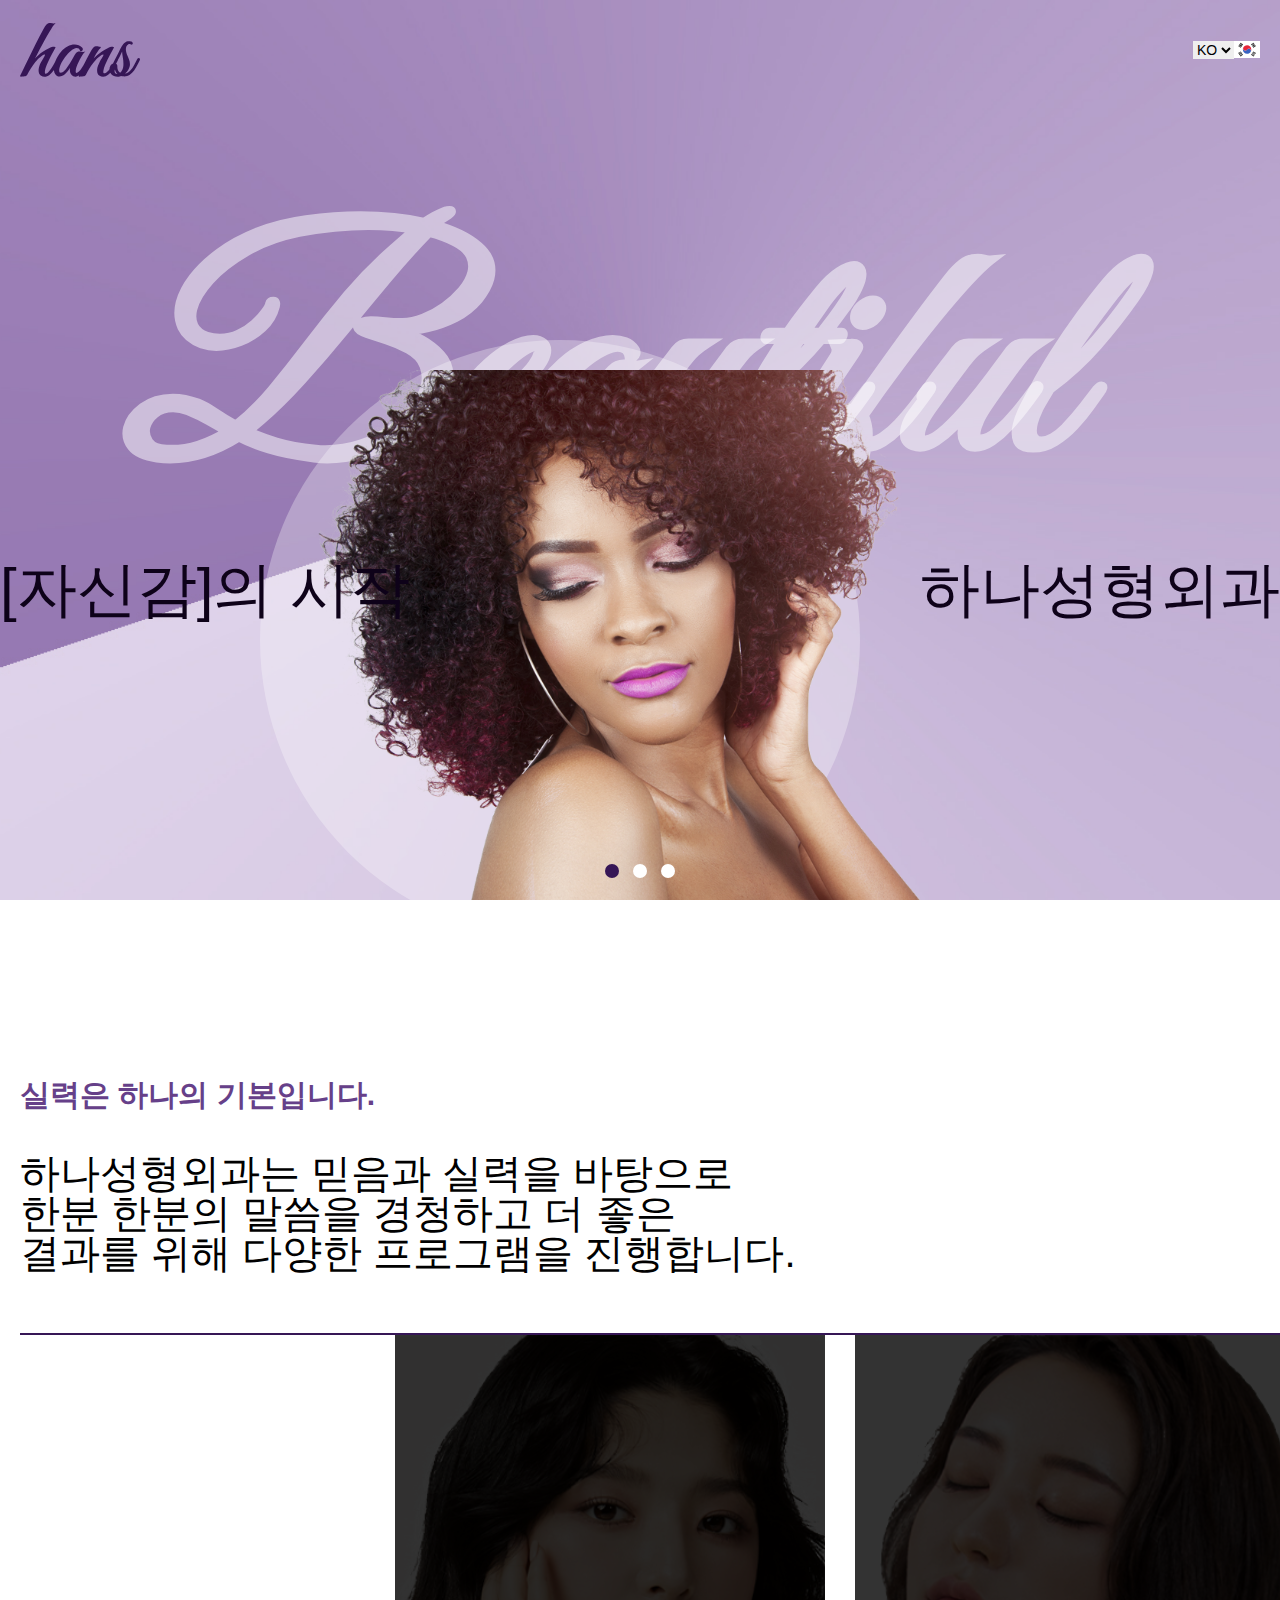
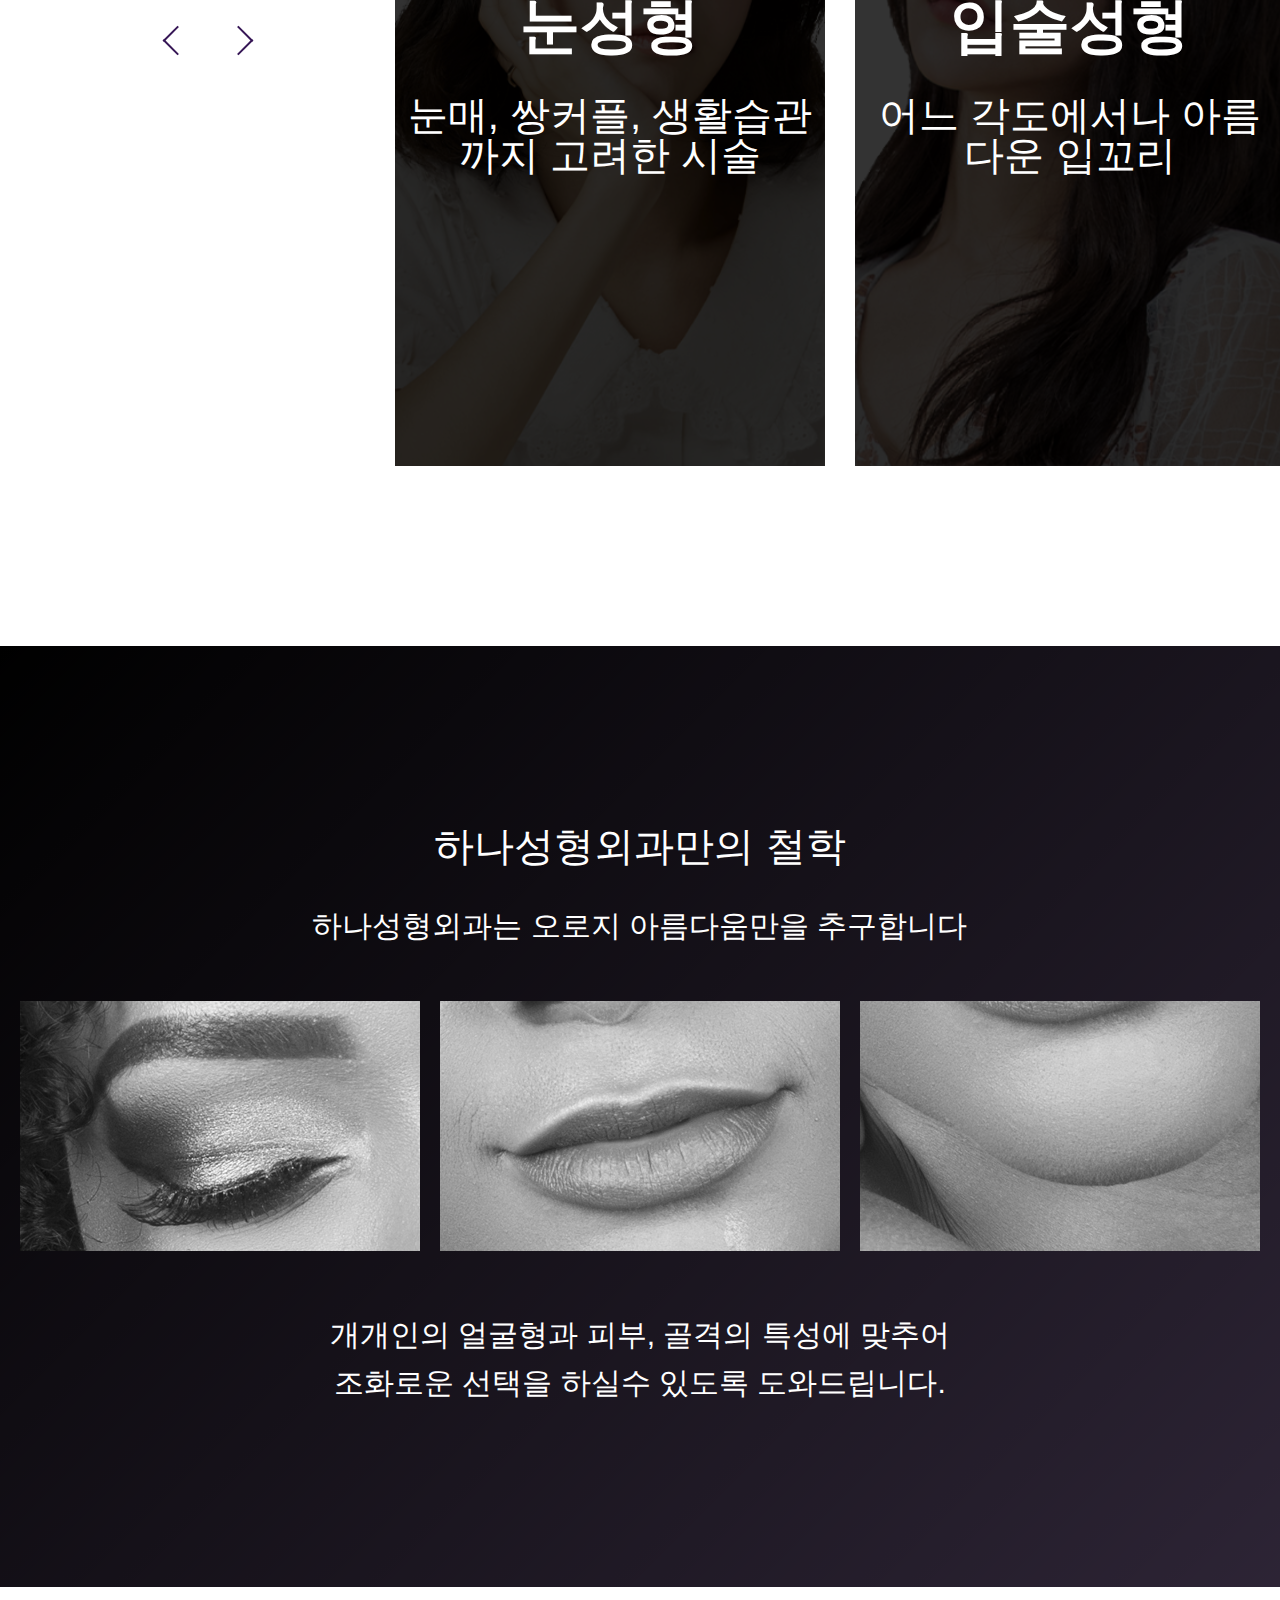
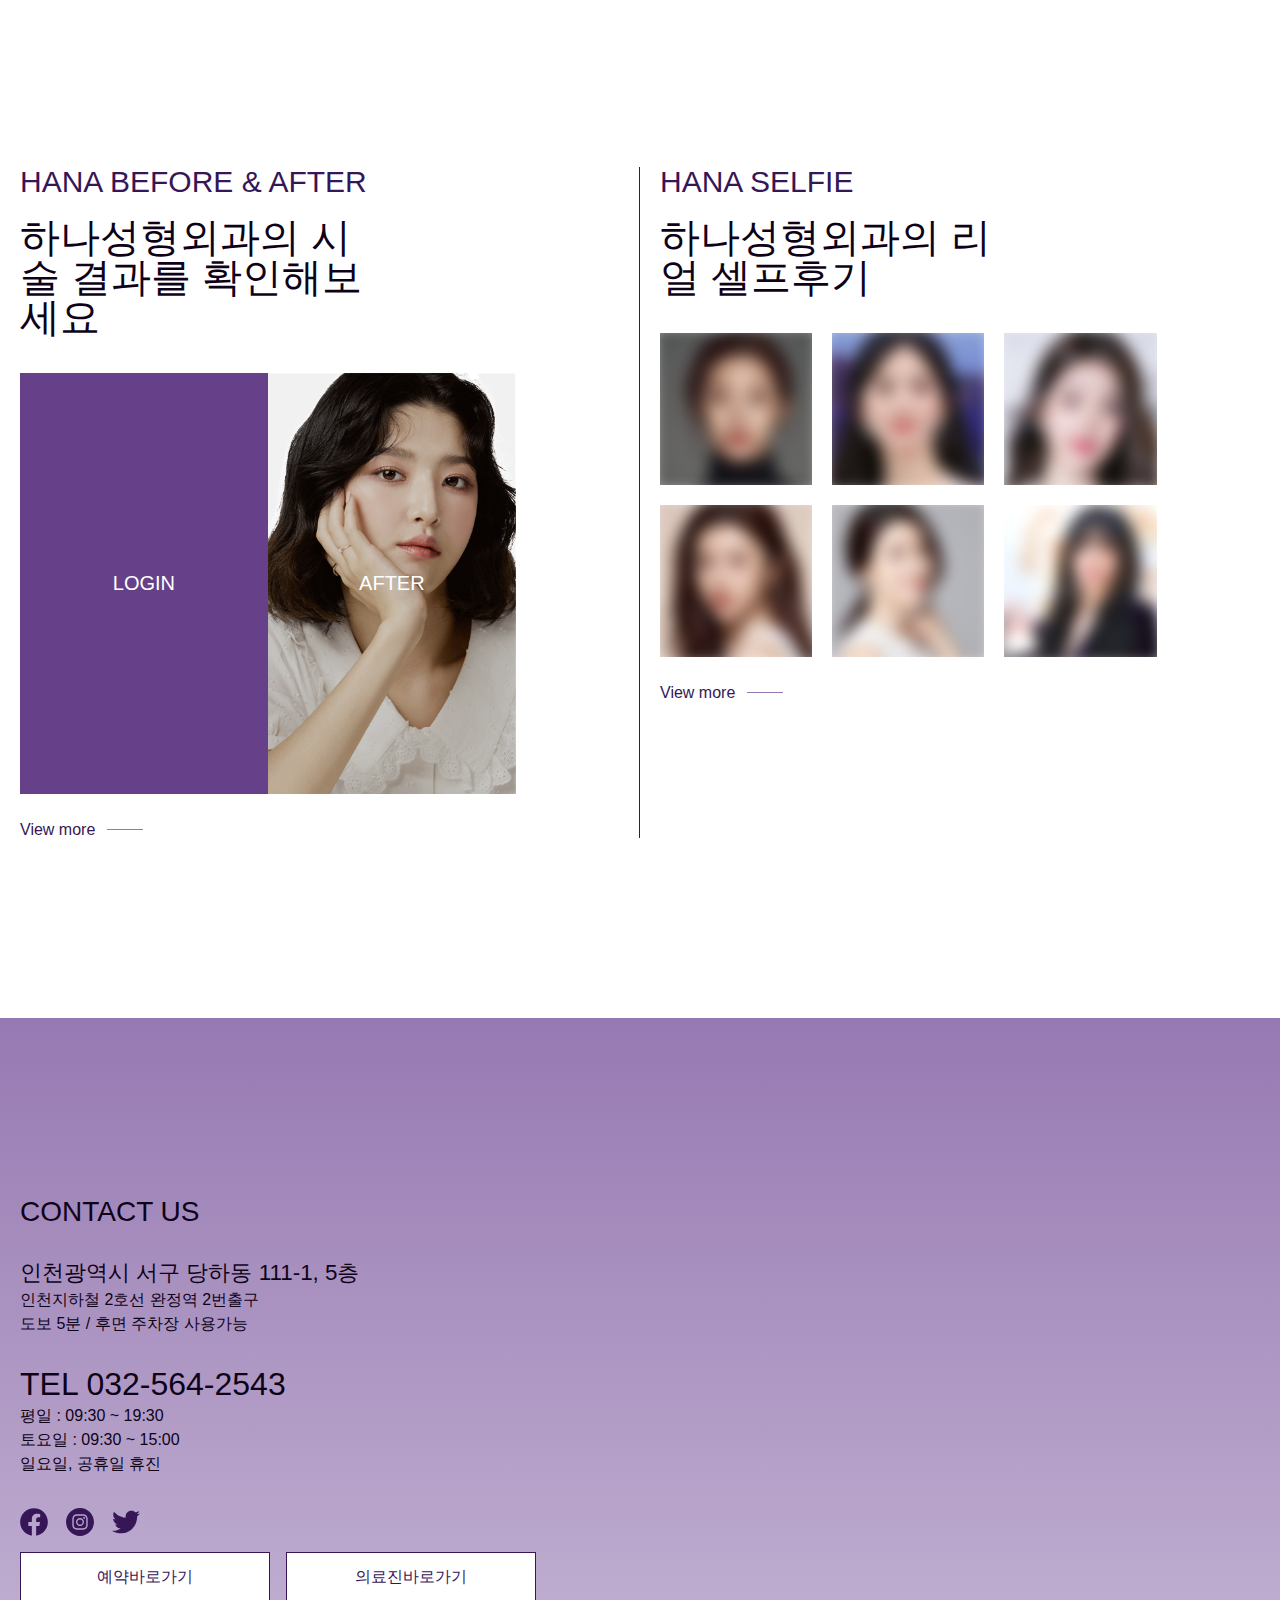
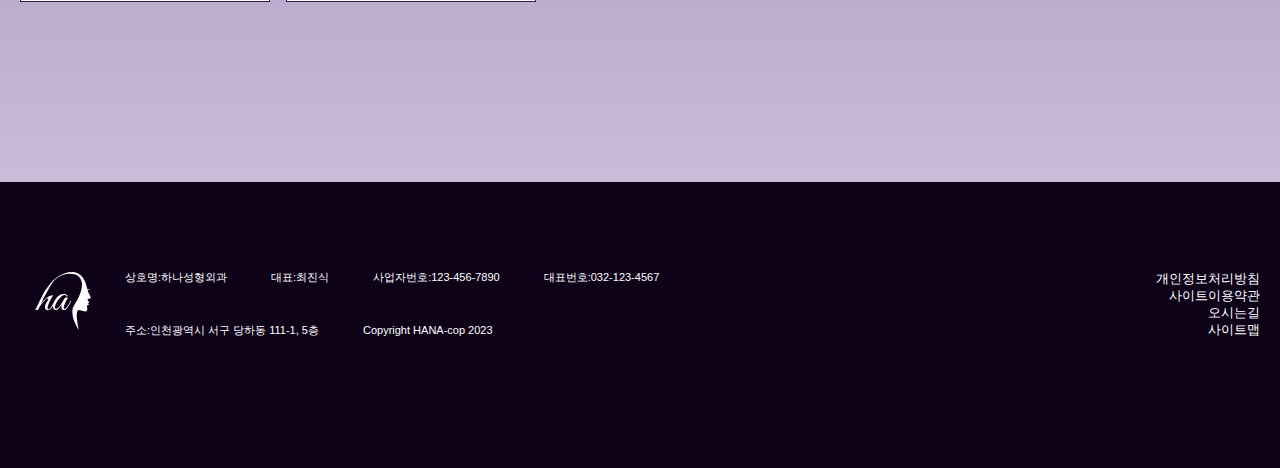
==== index.html @ edec3608 "Add files via upload" ====
<!DOCTYPE html>
<html lang="ko">
<head>
    <meta charset="UTF-8">
    <meta name="viewport" content="width=device-width, initial-scale=1.0">
    <link rel="shortcut icon" href="./favicon.png" type="image/x-icon">
    <link rel="stylesheet" href="./css/reset.css">
    <link rel="stylesheet" href="./css/swiper.css">
    <title>하나성형외과</title>
    <style>
        /* thin 100 */
        @font-face {
            font-family:'nskr';
            src:url(./fonts/Noto_Sans_KR/NotoSansKR-Thin.otf);
            font-weight:100;
        }
        /* light 300 */
        @font-face {
            font-family:'nskr';
            src:url(./fonts/Noto_Sans_KR/NotoSansKR-Light.otf);
            font-weight:300;
        }
        /* regural 400 */
        @font-face {
            font-family:'nskr';
            src:url(./fonts/Noto_Sans_KR/NotoSansKR-Regular.otf);
            font-weight:400;
        }
        /* medium 500 */
        @font-face {
            font-family:'nskr';
            src:url(./fonts/Noto_Sans_KR/NotoSansKR-Medium.otf);
            font-weight:500;
        }
        /* bold 700 */
        @font-face {
            font-family:'nskr';
            src:url(./fonts/Noto_Sans_KR/NotoSansKR-Bold.otf);
            font-weight:700;
        }
        /* black 900 */
        @font-face {
            font-family:'nskr';
            src:url(./fonts/Noto_Sans_KR/NotoSansKR-Black.otf);
            font-weight:900;
        }

        @font-face {
            font-family:'gv';
            src: url(./fonts/Great_Vibes/GreatVibes-Regular.ttf);
            font-weight:400;
        }

        :root{
            font-family:'nskr',sans-serif;
            font-weight:400;
            font-size:16px;
            color:#0e0219;
            line-height:1;
        }

        #wrap{
            width:100%;
            overflow:hidden;
        }
        .container,.f-container{
            width:100%;
            max-width:1280px;
            margin:0 auto;
            padding:0 22px;
        }
        .f-container{
            padding-right:0;
        }
        
        .grid{
            display:grid;
            grid-template-columns:repeat(4,1fr);
            column-gap:20px;
        }
        #header{
            position:fixed;            
            left:0;
            right:0;
            top:0;
            background:#fff;
            z-index:20;
        }
        #header .grid{
            align-items:center;
            height:100px;
        }
        h1{
            /* grid-row:1/2; */
            order:2;
            grid-column:2/4;
            text-align:center;
        }
        h1 span{display:none;}
        h1 img{
            width:64px;
        }
        #header nav{
            display:none;
            position:absolute;
            left:0;
            right:0;
            top:100px;
            z-index:200;
        }
        #header nav.active{
            display:block;
        }
        #header nav ul{
            display:flex;
            flex-flow:column nowrap;
            justify-content:space-evenly;
            align-items:center;
            height:calc(100vh - 100px);
            background:#361656;
            font-size:24px;
            color:#fff;
        }
        #header nav li:hover{
            color:#361656;
            text-shadow:1px 0 0 #fff, -1px 0 0 #fff,0 1px 0 #fff,0 -1px 0 #fff;
        }        
        .lang{
            /* grid-row:1/2; */
            order:1;
            grid-column:1/2;
            display:flex;
        }
        .lang select{
            font-size:14px;
            border:none;
            order:2;
        }
        .lang .img-box{
            display:none;
            width:26px;
            order:1;
        }
        .btn-nav{
            /* grid-row:1/2; */
            order:3;
            grid-column:4/5;            
            height:18px;
            display:flex;
            flex-flow:column nowrap;
            justify-content:space-between;
            align-items:flex-end;
        }
        .btn-nav::before,.btn-nav::after{
            content:'';
            display:block;
            width:26px;
            height:2px;
            border-radius:1px;
            background:#361656;
        }
        .btn-nav span{
            width:26px;
            height:2px;
            border-radius:1px;
            background:#361656;
            text-indent:-99999px;
        }
        #sec01{
            position: relative;
            z-index:19;
            padding-top:100px;
            background:url('./images/bg-full.jpg') no-repeat center center;
            background-size:cover;

        }
        #sec01 .container{
            position:relative;
            overflow:hidden;
            height:411px;
            background:url()
        }
        #sec01 h2{
            display:none;
        }
        #sec01 h3{
            font-family:'gv',serif;
            font-weight:900;
            font-size:25vw;
            font-style:italic;
            color:rgba(255,255,255,0.5);
            position:absolute;
            top:130px;
            left:50%;
            transform:translateX(-55%);
            
        }        
        #sec01 article{
            position:absolute;
            top:0;
            bottom:0;
        }
        #sec01 .art01{
            left:0;
            right:0;
        }
        #sec01 .art02{
            left:100%;
            right:-100%;
        }
        #sec01 .art03{
            left:200%;
            right:-200%;
        }
        #sec01 .grid{
            grid-template-columns:1fr;
            padding-top:60px;
        }
        #sec01 p{
            position:relative;
            z-index:10;
            margin-bottom:9px;
            font-size:24px;
            text-align:center;
        }
        #sec01 p:last-of-type{
            margin-bottom:70px;
        }
        #sec01 .img-box{
            position:absolute;
            left:50%;
            bottom:0;
            z-index:9;
            transform:translateX(-50%);
            width:360px;
        }
        #sec01 .img-box::before{
            content:'';
            display:block;
            width:250px;
            height:250px;
            border-radius:50%;
            background:rgba(255,255,255,0.3);
            position:absolute;
            left:30px;
            top:-30px;
            z-index:100;
        }
        #sec01 .img-box img{
            position:relative;
            z-index:101;
        }
        .pager{
            position:absolute;
            left:50%;
            bottom:22px;
            z-index:20;
            transform:translateX(-50%);
            width:70px;
            display:flex;
            justify-content:space-between;
        }
        .pager span{
            width:14px;
            height:14px;
            border-radius:50%;
            background:#fff;
            text-indent:-99999px;
        }
        .pager span:first-child{
            background:#361656;
        }
        #sec02,#sec03,#sec04,#sec05,#sec06{
            padding:45px 0;
        }
        #sec02 h2{
            margin-bottom:30px;
            font-weight:600;
            font-size:20px;
            color:#664089;
            text-align:center;
        }
        #sec02 h2+p{
            margin-bottom:20px;
            font-size:16px;
            color:#000;
            text-align:center;
        }
        #sec02 ul{
            width:10000px;
            border-top:2px solid #361656
        }
        #sec02 li{
            float:left;
            width:148px;
            margin-right:20px;
            position:relative;
        }
        #sec02 h3{
            position:absolute;
            left:0;
            right:0;
            top:90px;
            font-size:20px;
            color:#fff;
            text-align:center;
            transition:0.3s;
        }
        #sec02 li::before{
            content:'';
            display:block;
            position:absolute;
            left:0;
            right:0;
            top:0;
            bottom:0;
            background:rgba(0,0,0,0.8);
            transition:0.3s;
        }
        #sec02 h3+p{
            position:absolute;
            left:0;
            right:0;
            top:126px;
            font-size:13px;
            font-weight:500;
            color:#fff;
            text-align:center;
            transition:0.3s;
        }
        #sec02 li:hover::before{
            background:rgba(0,0,0,0);
        }
        #sec02 li:hover h3{
            top:176px;
        }
        #sec02 li:hover h3+p{
            top:210px;
        }
        #sec02 .prev-next{
            width:64px;
            height:250px;
            display:flex;
            justify-content:space-between;
            align-items:center;
        }
        #sec02 .prev-next::before{
            display:none;
        }
        #sec02 .prev-next div{
            width:21px;
            height:21px;
            border:2px solid #361656;
            border-top:none;
            border-right:none;
            transform:rotate(45deg);
            text-indent:-9999px;
        }
        #sec02 .prev-next .next{
            transform:rotate(-135deg);
        }
        #sec03{
            background:#9679b2 linear-gradient(135deg,black,rgba(0,0,0,0.7));
            color:#fff;
            text-align:center;
        }
        #sec03 h2{
            margin-bottom:30px;
            font-weight:500;
            font-size:20px;
        }
        #sec03 h2+p{
            margin-bottom:20px;
        }
        #sec03 ul{
            width:59.49367088607595%;
            margin:0 auto;
            margin-bottom:20px;
            display:grid;
            grid-template-columns:1fr;
            row-gap:20px;
        }
        #sec03 li{
            position:relative;
        }
        #sec03 img:first-child{
            filter:grayscale(1);
            transition:0.3s;
        }
        #sec03 li:hover img:first-child{
            filter:grayscale(0);
        }
        #sec03 img:last-child{
            position:absolute;
            left:0;
            right:0;
            top:0;
            bottom:0;
            display:none;
        }
        #sec03 li.active img:last-child{
            display:block;
        }
        
        #sec04{
            max-width:1280px;
            margin:0 auto;
        }
        #sec04 h2{
            display:none;
        }
        #sec04 h3{
            order:1;
            grid-column:1/3;
            margin-bottom:20px;
            font-weight:500;
            font-size:20px;
            color:#361656;
            text-transform:uppercase;
        }
        #sec04 h3 span:first-child{
            display:none;
        }
        #sec04 p:first-of-type{
            display:none;
        }
        #sec04 ul{
            order:3;
            grid-column:1/5;
        }  
        #sec04 #art01{
            margin-bottom:45px;
        }      
        #sec04 #art01 li{
            float:left;
            width:50%;
            position:relative;
        }
        #sec04 #art01 li:first-child{
            background:#664089;
            height:100%;
        }
        #sec04 #art01 li h4{
            position:absolute;
            left:50%;
            top:50%;
            transform:translate(-50%,-50%);
            font-size:14px;
            color:#fff;
            text-transform:uppercase;
        }
        #sec04 #art02 ul{
            display:grid;
            grid-template-columns:repeat(3,1fr);
        }
        #sec04 p:last-of-type{
            order:2;
            grid-column:3/5;
            font-size:14px;
            color:#361656;
            text-align:right;
            position:relative;
        }
        #sec04 p:last-of-type span{
            position:relative;
            z-index:10;
            padding-right:12px;
        }
        #sec04 p:last-of-type::first-letter{
            text-transform:uppercase;
        }
        #sec04 p:last-of-type::after{
            content:'';
            display:block;
            width:24px;
            height:24px;
            border-radius:12px;
            background:#9679b2;
            position:absolute;
            right:0;
            top:-4px;
            z-index:9;
        }
        #sec04 #art02 li{
            overflow:hidden;
            position:relative;
        }
        #sec04 #art02 li:hover::after{
            content:'로그인후 사용하세요';
            display:block;
            position:absolute;
            left:50%;
            top:50%;
            transform:translate(-50%,-50%);
            text-align:center;
            color:#361656;
        }
        #sec04 #art02 img{
            filter:blur(7px);
            transform:scale(1.1);
        }

        #sec05{
            padding:30px 0;
            background:linear-gradient(180deg,rgba(150,121,178,1),rgb(150,121,178,0.5));
        }        
        #sec05 h2{
            display:none;
        }
        #sec05 .container{
            position:relative;
        }
        #sec05 h3{
            margin-bottom:36px;
            font-weight:500;
            font-size:28px;
            text-align:center;
            text-transform:uppercase;
        }
        #sec05 strong{
            display:block;
            font-weight:500;
            font-size:1.4em;
        }
        #sec05 strong:nth-of-type(2){
            font-size:2em;
        }
        #sec05 strong, #sec05 p{
            margin-bottom:8px;
        }
        #sec05 p:nth-of-type(2),#sec05 p:nth-of-type(5){
            margin-bottom:36px;
        }
        #sec05 .icons{
            display:flex;
            justify-content:center;
            margin-bottom:16px;
        }
        #sec05 .img-box{            
            width:28px;
            margin-right:18px;
        }
        #sec05 .links{
            display:flex;
            flex-flow:column nowrap;
        }
        #sec05 .links>a{                        
            margin-bottom:16px;
            border:1px solid #361656;
            padding:16px;
            background:#fff;
            color:#361656;
            text-align:center;
        }
        #sec05 iframe{
            display:none;
            position:absolute;
            left:630px;
            top:-180px;
            width:1270px;
            height:764.41px;
        }
        #footer{
            padding: 90px 0;
            background: #0e0219;
            color: #fff;
        }
        #footer .grid{
            row-gap: 24px;
        }
        #footer h2{
            grid-column: 1/5;
            text-align: center;
        }
        #footer h2 img{
            width: 58px;
        }
        #footer h2 span{
            display: none;
        }
        #footer nav{
            grid-column: 1/5;
        }
        #footer nav ul{
            display: flex;
            justify-content: center;
            font-size: 13px;
        }
        #footer nav ul li{
            margin-right: 12px;
        }
        #footer nav ul li:last-child{
            margin-right: 0;
        }
        #footer address{
            grid-column: 1/5;
            display: flex;
            flex-flow: row wrap;
            justify-content: center;
            font-size: 11px;
        }
        #footer address p{
            margin: 0 12px 4px 0px;
        }
        #footer .hidden{
            display: none;
        }
        #aside h2,#aside .nav{
            display: none;
        }
        #aside .nav{
            display: block;
        }
        #aside .m-nav{
            display: none;
        }



        



        @media (min-width:768px){
            .grid{
                grid-template-columns:repeat(8,1fr);
            }
            h1{
                grid-column:3/7;
            }
            h1 img{
                width:120px;
            }
            .lang{
                grid-column:1/3;
            }
            .lang .img-box{
                display:block;
            }
            .btn-nav{
                grid-column:7/9;
            }
            #sec01 .container{
                height:500px;
            }
            #sec01 .grid{
                padding-top:80px;
            }
            #sec01 h3{
                font-size:27vw;
            }
            #sec01 p{
                font-size:36px;
                margin-bottom:12px;
            }
            #sec01 p:last-of-type{
                margin-bottom:22px;
            }
            #sec01 .img-box{
                width:480px;
            }
            #sec01 .img-box::before{
                width:360px;
                height:360px;
            }
            #sec02,#sec03,#sec04,#sec05,#sec06{
                padding:90px 0;
            }
            #sec02 h2{
                font-size:22px;
            }
            #sec02 h2+p{
                font-size:20px;
                margin-bottom:30px;
            }
            #sec02 li{
                width:220px;
            }
            #sec02 .prev-next{
                width:166px;
                height:373px;
                justify-content:center;
            }
            #sec02 .prev{
                margin-right:20px;
            }
            #sec02 h3{
                top:134px;
                font-weight:700;
                font-size:30px;
            }
            #sec02 h3+p{
                top:185px;
                font-size:20px;
            }
            #sec02 li:hover h3{
                top:256px;
            }
            #sec02 li:hover h3+p{
                top:308px;
            }
            #sec03{
                font-size:20px;
            }
            #sec03 h2{
                font-size:22px;
            }
            #sec03 h2+p{
                margin-bottom:40px;
            }
            #sec03 ul{
                width:48.61878453038674%;
                margin-bottom:56px;
            }
            #sec04 #art01{
                margin-bottom:90px;
            }  
            #sec04 h3{
                grid-column:1/9;
                font-size:22px;
            }
            #sec04 h3 span:first-child{
                display:block;
            }
            #sec04 h3 span:last-child{
                display:none;
            }
            #sec04 p:first-of-type{
                display:block;
                margin-bottom:36px;
                order:2;
                grid-column: 1/5;  
                font-size:20px;              
            }
            #sec04 ul{
                order:4;
                grid-column:1/9;
            }
            #sec04 #art01 li h4{
                font-size:20px;
            }
            #sec04 #art02 ul{
                grid-template-columns:repeat(6,1fr);
            }

            #sec04 p:last-of-type{
                order:3;
                grid-column:5/9;
            }
            #sec05{
                padding:90px 0;
            }
            #sec05 .links{
                flex-flow:row nowrap;
                justify-content:center;
            }
            #sec05 .links>a{
                width:300px;
                margin-bottom:0;
                margin-right:16px;
            }
            #footer h2{
                grid-row: 1/3;
                grid-column: 1/2;
            }
            #footer nav{
                grid-row: 1/2;
                grid-column: 2/9;
            }
            #footer nav ul{
                justify-content: flex-start;
            }
            #footer address{
                justify-content: flex-start;
                grid-row: 2/3;
                grid-column: 2/9;
            }

        }

        @media (min-width:960px){
            #sec02 li{
                width:360px;
                margin-right:30px;
            }
            #sec02 .prev-next{
                width:220px;
                height:611px;
            }
            #sec02 .prev{
                margin-right:40px;
            }
            #sec02 h3{
                top:250px;
                font-weight:700;
                font-size:38px;
            }
            #sec02 h3+p{
                top:310px;
                font-size:24px;
            }
            #sec02 li:hover h3{
                top:400px;
            }
            #sec02 li:hover h3+p{
                top:460px;
            }

        }

        @media (min-width:1280px){
            .container,.f-container{
                padding:0 20px;
            }
            .f-container{
                padding-right:0;
            }
            .grid{
                grid-template-columns:repeat(12,1fr);
            }
            #header{
                position:absolute;
                background:transparent;
            }
            h1{
                order:1;
                grid-column:1/4;
                text-align:left;
            }
            nav{
                display:block;
                order:2;
                grid-column:4/10;
                position:static;
            }
            nav ul{
                flex-direction:row;
                justify-content:space-between;
                height:auto;
                background:transparent;
                font-size:14px;
                color:#0e0219;
            }
            .lang{
                order:3;
                grid-column:10/13;
                flex-flow:row-reverse nowrap;
            }
            .btn-nav{
                display:none;
            }           
            #sec01 .container{
                height:800px;
            }
            #sec01 .grid{
                grid-template-columns:1fr 1fr;
                padding-top:460px;
            }
            #sec01 h3{
                font-size:300px;
            }
            #sec01 p{
                font-size:60px;
                text-align:left;
            }
            #sec01 p:last-of-type{
                text-align:right;
            }
            #sec01 .img-box{
                width:820px;
            }
            #sec01 .img-box::before{
                width:600px;
                height:600px;
            }
            #sec02,#sec03,#sec04,#sec05,#sec06{
                padding:180px 0;
            }
            #sec02 h2{
                margin-bottom:43px;
                font-size:30px;
                text-align:left;
            }
            #sec02 h2+p{
                margin-bottom:60px;
                font-size:40px;
                text-align:left;
            }
            #sec02 li{
                width:430px;
                margin-right:30px;
            }
            #sec02 .prev-next{
                width:375px;
                margin-right:0;
            }
            #sec02 h3{
                top:261px;
                font-weight:700;
                font-size:60px;
            }
            #sec02 h3+p{
                top:360px;
                font-size:40px;
            }
            #sec02 li:hover h3{
                top:504px;
            }
            #sec02 li:hover h3+p{
                top:605px;
            }
            #sec03{
                font-size:30px;
            }
            #sec03 h2{
                margin-bottom:45px;
                font-size:40px;
            } 
            #sec03 h2+p{
                margin-bottom:60px;
            }
            #sec03 ul{
                width:100%;
                margin-bottom:60px;
                grid-template-columns:1fr 1fr 1fr;
                row-gap:0;
                column-gap:20px;
            }
            #sec03 p:last-of-type{
                line-height:48px;
            }            
            #sec04 .art{
                float:left;
                width:50%;
            }
            #sec04 #art01{
                margin-bottom:0;
                border-right:1px solid #361656;
            }  
            #sec04 .grid{
                grid-template-columns:repeat(6,1fr);
            }
            #sec04 h3{
                grid-column:1/7;
                font-size:30px;
            }
            #sec04 p:first-of-type{
                grid-column:1/7;
                width:60%;
                font-size:40px;                
            }
            #sec04 ul{
                order:3;
                grid-column:1/6;
                margin-bottom:28px;
            }
            #sec04 #art02 ul{
                grid-template-columns:repeat(3,1fr);
                row-gap:20px;
                column-gap:20px;
            }
            #sec04 p:last-of-type{
                order:4;
                grid-column:1/7;
                font-size:16px;
                text-align:left;
            }
            #sec04 p:last-of-type::after{
                display:inline-block;
                width:36px;
                height:1px;
                margin-bottom:5px;
                border-radius:0;
                position:static;
            }
            #sec05{
                padding:180px 0;
            }
            #sec05 h3{
                text-align:left;
            }
            #sec05 .icons,#sec05 .links{
                justify-content:left;
            }
            #sec05 .links>a{
                width:250px;
            }
            #sec05 iframe{
                display:block;
            }
            #footer h2{
                grid-row: 1/2;
                grid-column: 1/2;
            }
            #footer nav{
                grid-row: 1/2;
                grid-column: 11/13;
            }
            #footer nav ul{
                flex-flow: column nowrap;
                color: #fff;
                align-items: flex-end;
            }
            #footer nav ul li{
                margin: 0 0 4px 0;
            }
            #footer address{
                grid-row: 1/2;
                grid-column: 2/9;
            }
            #footer address p{
                margin: 0 44px 42px 0;
            }
            #footer .hidden{
                display: block;
            }

        }
    </style>
</head>
<body>
    <section id="wrap">
        <header id="header">
            <div class="container">
                <div class="grid">
                    <h1>
                        <a href="./index.html">
                            <span>하나성형외과</span>
                            <picture>
                                <source media="(min-width:768px)" srcset="./images/logo02.svg">
                                <img src="./images/logo01.svg" alt="로고">
                            </picture>
                        </a>
                    </h1>
                    <nav>
                        <ul>
                            <li><a href="#">하나성형외과</a></li>
                            <li><a href="#">수술시술</a></li>
                            <li><a href="#">실시간상담</a></li>
                            <li><a href="#">커뮤니티</a></li>
                        </ul>
                    </nav>
                    <div class="lang">
                        <select>
                            <option value="1">KO</option>
                            <option value="2">CN</option>
                            <option value="3">US</option>
                            <option value="4">JP</option>
                        </select>
                        <div class="img-box"><img src="./images/flag_kr.svg" alt="대한민국"></div>                        
                    </div>
                    <div class="btn-nav" onclick="callNav();">
                        <span>내비게이션 버튼</span>
                    </div>
                </div>
            </div>            
        </header>
        <section class="sec" id="sec01">
            <div class="container">
                <h2>이벤트 바로가기</h2>
                <article class="art01">
                    <div class="grid">
                        <h3>Beautiful</h3>
                        <p>[자신감]의 시작</p>
                        <p>하나성형외과</p>
                        <div class="img-box"><img src="./images/full-img01.png" alt="여름 이벤트"></div>
                    </div>
                </article>
                <article class="art02">
                    <div class="grid">
                        <h3>Pretty</h3>
                        <p>단골만 모여</p>
                        <p>하나성형외과</p>
                        <div class="img-box"><img src="./images/full-img02.png" alt="단골 이벤트"></div>
                    </div>
                </article>
                <article class="art03">
                    <div class="grid">
                        <h3>Cute</h3>
                        <p>북마크만 모여</p>
                        <p>하나성형외과</p>
                        <div class="img-box"><img src="./images/full-img03.png" alt="즐겨찾기 이벤트"></div>
                    </div>
                </article>
                <div class="pager">
                    <span>1</span>
                    <span>2</span>
                    <span>3</span>
                </div>
            </div>            
        </section>
        <section class="sec" id="sec02">
            <div class="f-container">
                <h2>실력은 하나의 기본입니다.</h2>
                <p>
                    하나성형외과는 믿음과 실력을 바탕으로<br>
                    한분 한분의  말씀을 경청하고 더 좋은<br>
                    결과를 위해 다양한 프로그램을 진행합니다.
                </p>
                <ul class="clearfix">
                    <li class="prev-next">
                        <div class="prev">앞으로</div>
                        <div class="next">뒤로</div>
                    </li>
                    <li>
                        <h3>눈성형</h3>
                        <p>
                            눈매, 쌍커플, 생활습관<br>
                            까지 고려한 시술
                        </p>
                        <div class="img-box"><img src="./images/s2_img01.png" alt="눈성형"></div>
                    </li>
                    <li>
                        <h3>입술성형</h3>
                        <p>
                            어느 각도에서나 아름<br>
                            다운 입꼬리
                        </p>
                        <div class="img-box"><img src="./images/s2_img02.png" alt="입술성형"></div>
                    </li>
                    <li>
                        <h3>코성형</h3>
                        <p>
                            얼굴 균형을 고려한<br>
                            이상적인 맞춤 시술
                        </p>
                        <div class="img-box"><img src="./images/s2_img03.png" alt="코성형"></div>
                    </li>
                    <li>
                        <h3>하악성형</h3>
                        <p>
                            사각턱, 주걱턱을<br>
                            계란형으로
                        </p>
                        <div class="img-box"><img src="./images/s2_img04.png" alt="하악성형"></div>
                    </li>                    
                </ul>
            </div>            
        </section>
        <section class="sec" id="sec03">
            <div class="container">
                <h2>하나성형외과만의 철학</h2>
                <p>하나성형외과는 오로지 아름다움만을  추구합니다</p>
                <ul>
                    <li onclick="changeImg(this);">
                        <img src="./images/s3-img01-1.jpg" alt="그림1-1">
                        <img src="./images/s3-img01-2.jpg" alt="그림1-2">
                    </li>
                    <li onclick="changeImg(this);">
                        <img src="./images/s3-img02-1.jpg" alt="그림2-1">
                        <img src="./images/s3-img02-2.jpg" alt="그림2-2">
                    </li>
                    <li onclick="changeImg(this);">
                        <img src="./images/s3-img03-1.jpg" alt="그림3-1">
                        <img src="./images/s3-img03-2.jpg" alt="그림3-2">
                    </li>
                </ul>
                <p>
                    개개인의 얼굴형과 피부, 골격의 특성에 맞추어<br>
                    조화로운 선택을 하실수 있도록 도와드립니다.
                </p>
            </div>            
        </section>
        <section class="sec clearfix" id="sec04">
            <h2>비포 에프터 셀프후기</h2>
            <article class="art" id="art01">
                <div class="container">
                    <div class="grid">
                        <h3>
                            <span>hana before & after</span>
                            <span>hana b & a</span>
                        </h3>
                        <p>
                            하나성형외과의 시술 결과를 확인해보세요
                        </p>
                        <ul class="clearfix">
                            <li>
                                <h4>login</h4>
                            </li>
                            <li>
                                <h4>after</h4>
                                <div class="img-box">
                                    <img src="./images/s2_img01.png" alt="after image">
                                </div>
                            </li>
                        </ul>
                        <p><span>view more</span></p>
                    </div>
                </div>
            </article>
            <article class="art" id="art02">
                <div class="container">
                    <div class="grid">
                        <h3>
                            <span>hana selfie</span><span>hana selfie</span>                            
                        </h3>
                        <p>
                            하나성형외과의 리얼 셀프후기
                        </p>
                        <ul>
                            <li>
                                <img src="./images/s5_img01.jpg" alt="img01">
                            </li>
                            <li>
                                <img src="./images/s5_img02.jpg" alt="img02">
                            </li>
                            <li>
                                <img src="./images/s5_img03.jpg" alt="img03">
                            </li>
                            <li>
                                <img src="./images/s5_img04.jpg" alt="img04">
                            </li>
                            <li>
                                <img src="./images/s5_img05.jpg" alt="img05">
                            </li>
                            <li>
                                <img src="./images/s5_img06.jpg" alt="img06">
                            </li>
                        </ul>
                        <p><span>view more</span></p>
                    </div> 
                </div>
            </article>
        </section>
        <section class="sec" id="sec05">
            <h2>contact us</h2>
            <div class="container">
                <h3>contact us</h3>              
                <strong>인천광역시 서구 당하동 111-1, 5층</strong>
                <p>인천지하철 2호선 완정역 2번출구</p>
                <p>도보 5분 / 후면 주차장 사용가능</p>
                <strong>TEL 032-564-2543</strong>
                <p>평일 : 09:30 ~ 19:30 </p>
                <p>토요일 : 09:30 ~ 15:00</p>
                <p>일요일, 공휴일 휴진</p>
                <div class="icons">
                    <div class="img-box">
                        <a href="#">
                            <img src="./images/icon-face.svg" alt="face">
                        </a>                        
                    </div>
                    <div class="img-box">
                        <a href="#">
                            <img src="./images/icon-inst.svg" alt="inst">
                        </a>
                    </div>
                    <div class="img-box">
                        <a href="#">
                            <img src="./images/icon-twit.svg" alt="twit">
                        </a>
                    </div>
                </div>
                <div class="links">
                    <a href="#">예약바로가기</a>
                    <a href="#">의료진바로가기</a>
                </div>
                <iframe src="https://www.google.com/maps/embed?pb=!1m14!1m12!1m3!1d25289.206481824374!2d126.68492535000001!3d37.59860955!2m3!1f0!2f0!3f0!3m2!1i1024!2i768!4f13.1!5e0!3m2!1sko!2skr!4v1687249345009!5m2!1sko!2skr" style="border:0;" allowfullscreen="" loading="lazy" referrerpolicy="no-referrer-when-downgrade"></iframe>
            </div>            
        </section>
        <footer id="footer">
            <div class="container">
                <div class="grid">
                    <h2>
                        <a href="./index.html">
                            <span>하나성형외과</span>
                            <img src="./images/logo01-white.svg" alt="하나성형외과">
                        </a>
                    </h2>
                    <nav>
                        <ul>
                            <li><a href="#">개인정보처리방침</a></li>
                            <li><a href="#">사이트이용약관</a></li>
                            <li><a href="#">오시는길</a></li>
                            <li><a href="#">사이트맵</a></li>
                        </ul>
                    </nav>
                    <address>
                        <p>상호명:하나성형외과</p>
                        <p class="hidden">대표:최진식</p>
                        <p class="hidden">사업자번호:123-456-7890</p>
                        <p>대표번호:032-123-4567</p>
                        <p>주소:인천광역시 서구 당하동 111-1, 5층</p>
                        <p>Copyright HANA-cop 2023</p>
                    </address>
                </div>
            </div>            
        </footer>
    </section>


    <script src="./js/swiper.js"></script>
    <script>
        let elNav = document.querySelector('nav');
        function callNav(){
            elNav.classList.toggle('active');
        }

        let elS3Li = document.querySelectorAll('#sec03 li');
        console.log(elS3Li);
        function changeImg(self){
            for(let idx=0;idx<=elS3Li.length-1;idx++){
                elS3Li[idx].classList.remove('active');
            }
            self.classList.add('active');
        }
    </script>
</body>
</html>
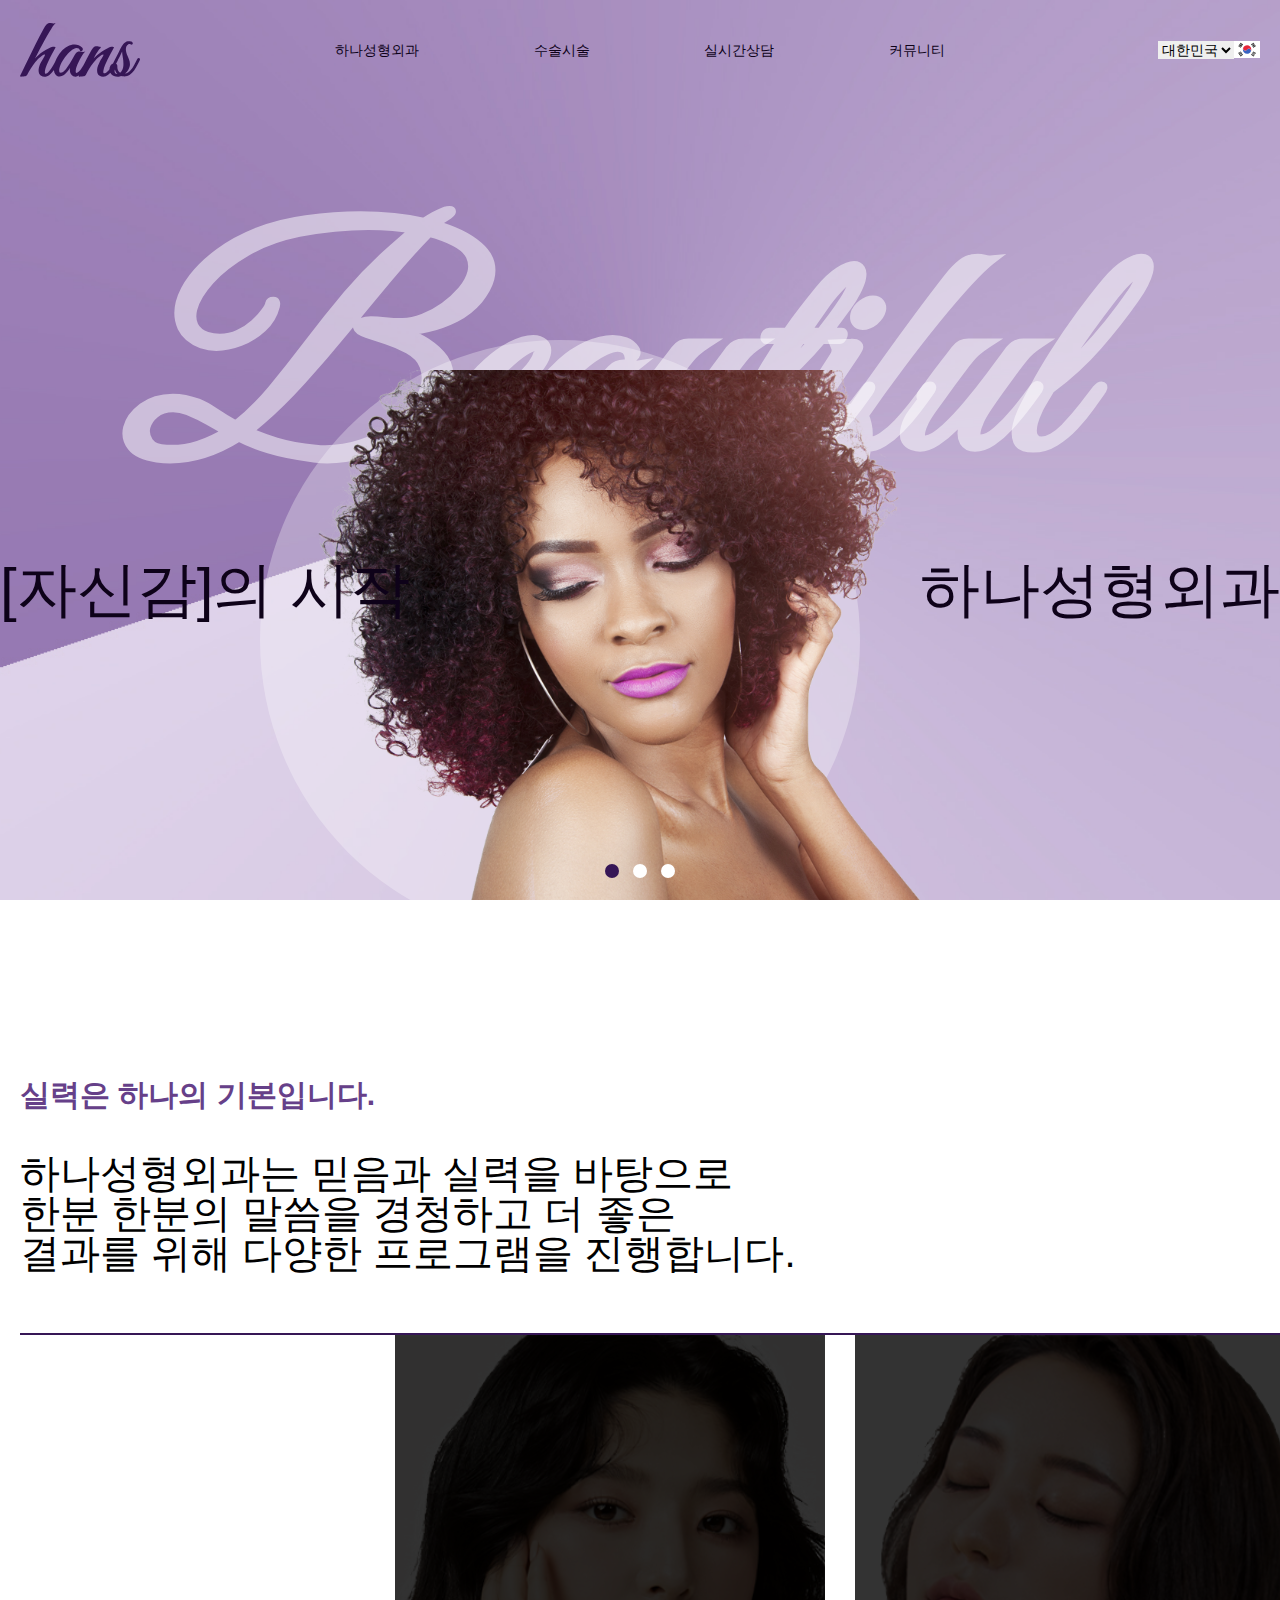
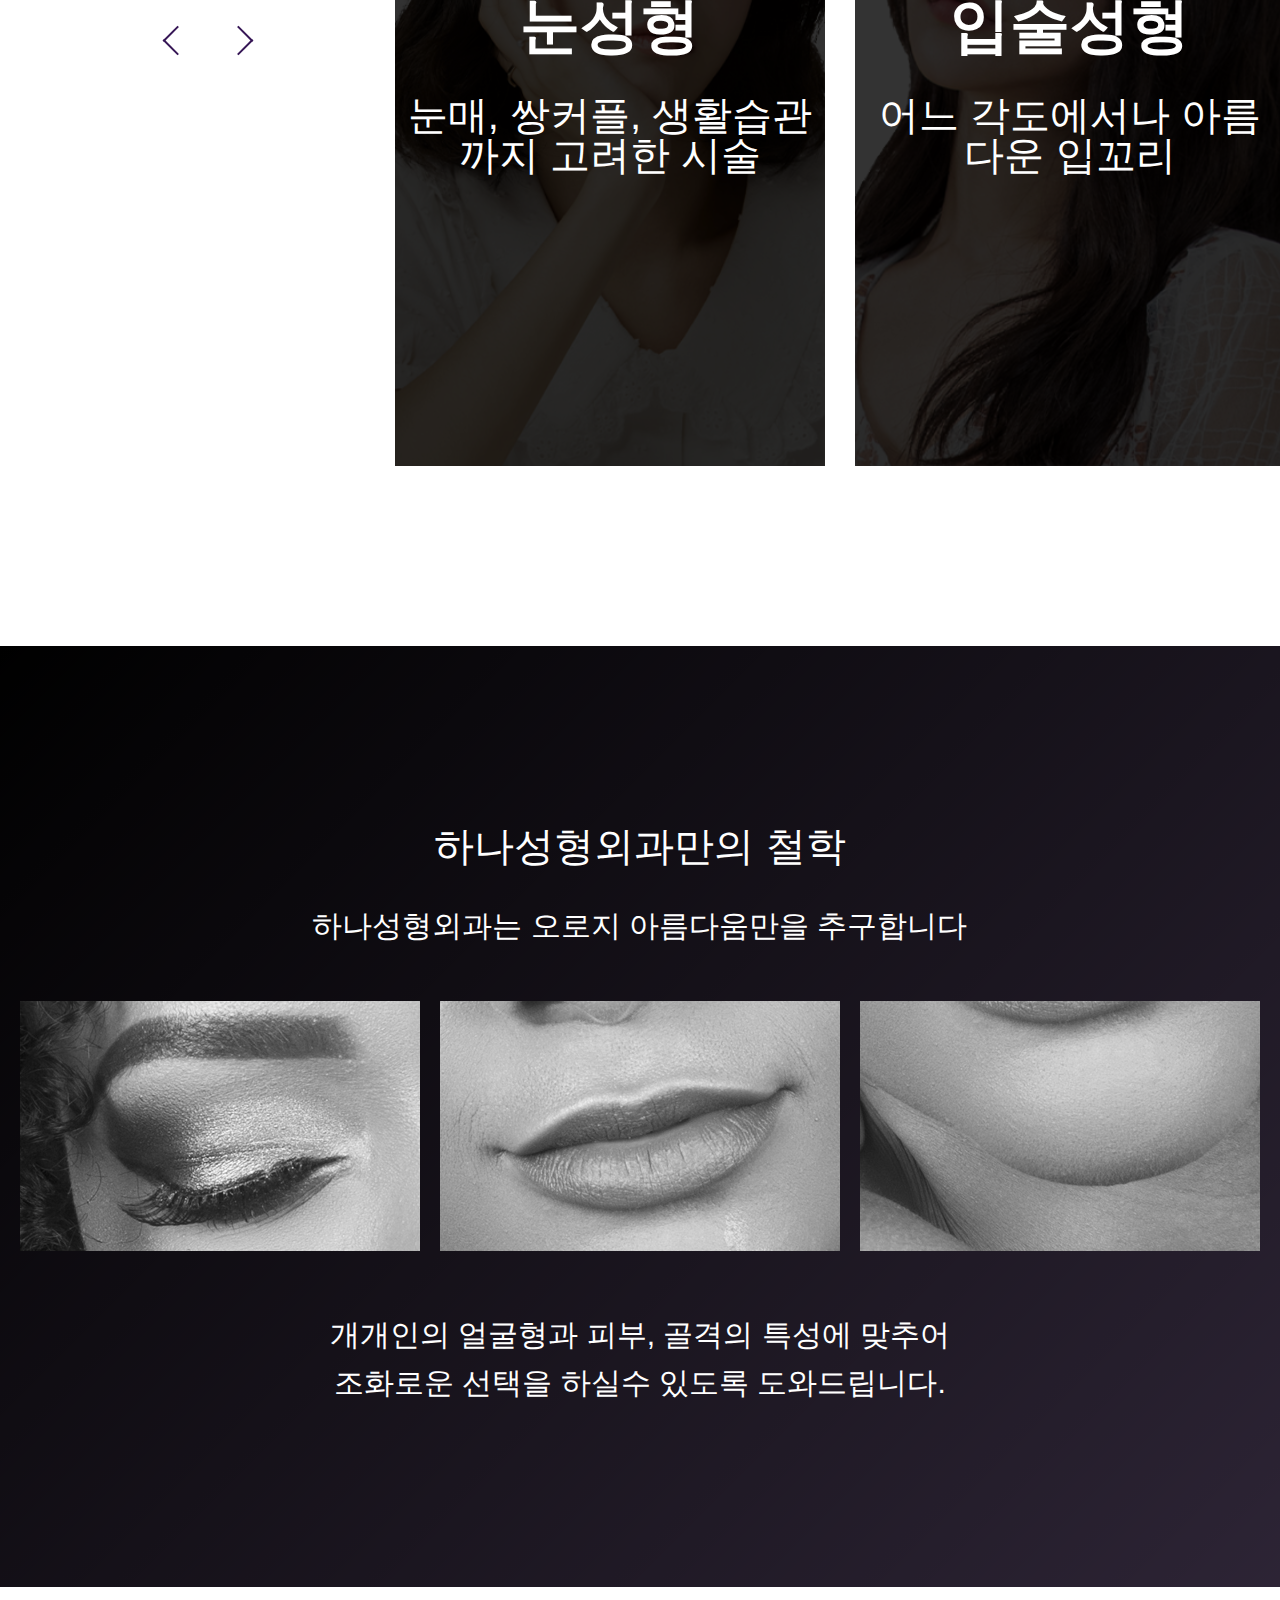
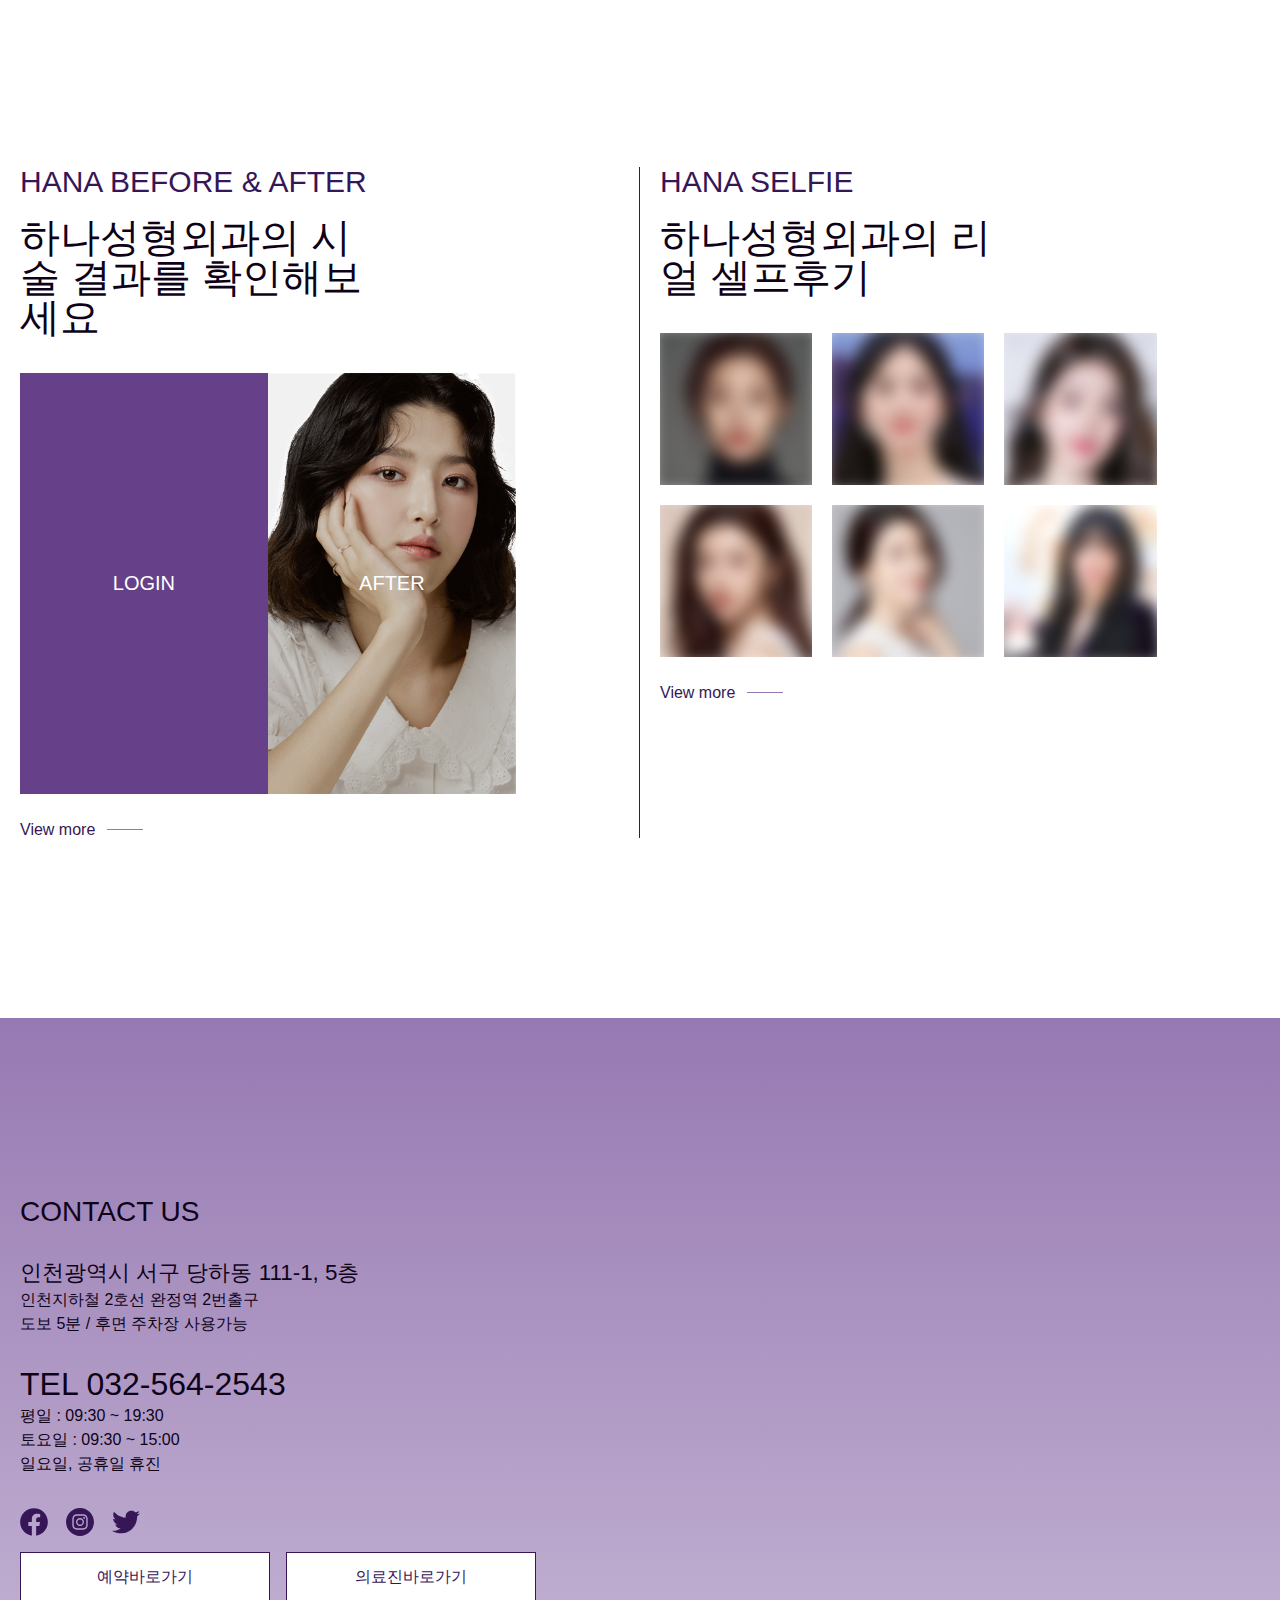
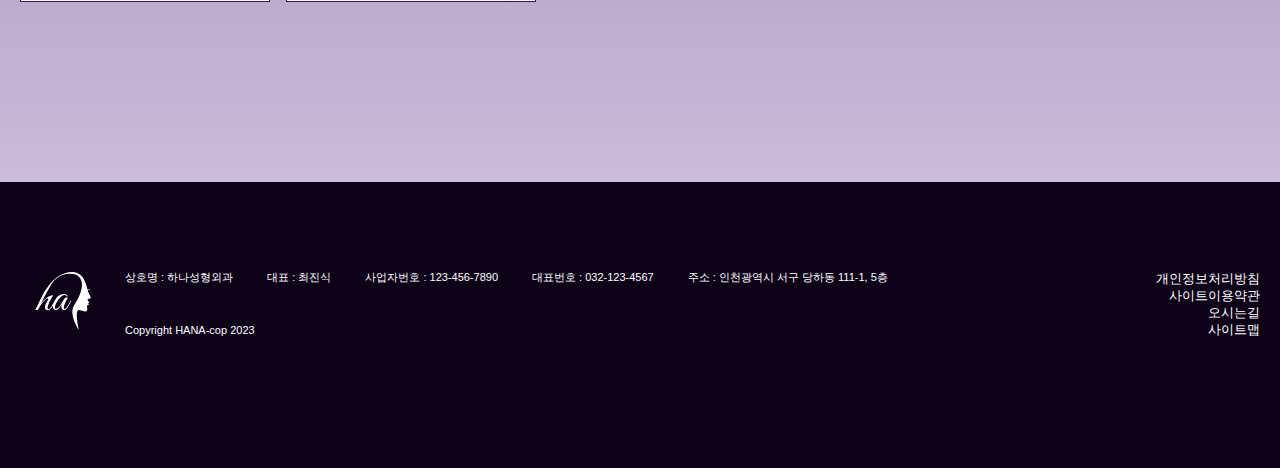
==== commit 0abc6abb: "Add files via upload" ====
--- a/index.html
+++ b/index.html
@@ -6,1017 +6,9 @@
     <link rel="shortcut icon" href="./favicon.png" type="image/x-icon">
     <link rel="stylesheet" href="./css/reset.css">
     <link rel="stylesheet" href="./css/swiper.css">
+    <link rel="stylesheet" href="./css/default.css">
+    <link rel="stylesheet" href="./css/index.css">
     <title>하나성형외과</title>
-    <style>
-        /* thin 100 */
-        @font-face {
-            font-family:'nskr';
-            src:url(./fonts/Noto_Sans_KR/NotoSansKR-Thin.otf);
-            font-weight:100;
-        }
-        /* light 300 */
-        @font-face {
-            font-family:'nskr';
-            src:url(./fonts/Noto_Sans_KR/NotoSansKR-Light.otf);
-            font-weight:300;
-        }
-        /* regural 400 */
-        @font-face {
-            font-family:'nskr';
-            src:url(./fonts/Noto_Sans_KR/NotoSansKR-Regular.otf);
-            font-weight:400;
-        }
-        /* medium 500 */
-        @font-face {
-            font-family:'nskr';
-            src:url(./fonts/Noto_Sans_KR/NotoSansKR-Medium.otf);
-            font-weight:500;
-        }
-        /* bold 700 */
-        @font-face {
-            font-family:'nskr';
-            src:url(./fonts/Noto_Sans_KR/NotoSansKR-Bold.otf);
-            font-weight:700;
-        }
-        /* black 900 */
-        @font-face {
-            font-family:'nskr';
-            src:url(./fonts/Noto_Sans_KR/NotoSansKR-Black.otf);
-            font-weight:900;
-        }
-
-        @font-face {
-            font-family:'gv';
-            src: url(./fonts/Great_Vibes/GreatVibes-Regular.ttf);
-            font-weight:400;
-        }
-
-        :root{
-            font-family:'nskr',sans-serif;
-            font-weight:400;
-            font-size:16px;
-            color:#0e0219;
-            line-height:1;
-        }
-
-        #wrap{
-            width:100%;
-            overflow:hidden;
-        }
-        .container,.f-container{
-            width:100%;
-            max-width:1280px;
-            margin:0 auto;
-            padding:0 22px;
-        }
-        .f-container{
-            padding-right:0;
-        }
-        
-        .grid{
-            display:grid;
-            grid-template-columns:repeat(4,1fr);
-            column-gap:20px;
-        }
-        #header{
-            position:fixed;            
-            left:0;
-            right:0;
-            top:0;
-            background:#fff;
-            z-index:20;
-        }
-        #header .grid{
-            align-items:center;
-            height:100px;
-        }
-        h1{
-            /* grid-row:1/2; */
-            order:2;
-            grid-column:2/4;
-            text-align:center;
-        }
-        h1 span{display:none;}
-        h1 img{
-            width:64px;
-        }
-        #header nav{
-            display:none;
-            position:absolute;
-            left:0;
-            right:0;
-            top:100px;
-            z-index:200;
-        }
-        #header nav.active{
-            display:block;
-        }
-        #header nav ul{
-            display:flex;
-            flex-flow:column nowrap;
-            justify-content:space-evenly;
-            align-items:center;
-            height:calc(100vh - 100px);
-            background:#361656;
-            font-size:24px;
-            color:#fff;
-        }
-        #header nav li:hover{
-            color:#361656;
-            text-shadow:1px 0 0 #fff, -1px 0 0 #fff,0 1px 0 #fff,0 -1px 0 #fff;
-        }        
-        .lang{
-            /* grid-row:1/2; */
-            order:1;
-            grid-column:1/2;
-            display:flex;
-        }
-        .lang select{
-            font-size:14px;
-            border:none;
-            order:2;
-        }
-        .lang .img-box{
-            display:none;
-            width:26px;
-            order:1;
-        }
-        .btn-nav{
-            /* grid-row:1/2; */
-            order:3;
-            grid-column:4/5;            
-            height:18px;
-            display:flex;
-            flex-flow:column nowrap;
-            justify-content:space-between;
-            align-items:flex-end;
-        }
-        .btn-nav::before,.btn-nav::after{
-            content:'';
-            display:block;
-            width:26px;
-            height:2px;
-            border-radius:1px;
-            background:#361656;
-        }
-        .btn-nav span{
-            width:26px;
-            height:2px;
-            border-radius:1px;
-            background:#361656;
-            text-indent:-99999px;
-        }
-        #sec01{
-            position: relative;
-            z-index:19;
-            padding-top:100px;
-            background:url('./images/bg-full.jpg') no-repeat center center;
-            background-size:cover;
-
-        }
-        #sec01 .container{
-            position:relative;
-            overflow:hidden;
-            height:411px;
-            background:url()
-        }
-        #sec01 h2{
-            display:none;
-        }
-        #sec01 h3{
-            font-family:'gv',serif;
-            font-weight:900;
-            font-size:25vw;
-            font-style:italic;
-            color:rgba(255,255,255,0.5);
-            position:absolute;
-            top:130px;
-            left:50%;
-            transform:translateX(-55%);
-            
-        }        
-        #sec01 article{
-            position:absolute;
-            top:0;
-            bottom:0;
-        }
-        #sec01 .art01{
-            left:0;
-            right:0;
-        }
-        #sec01 .art02{
-            left:100%;
-            right:-100%;
-        }
-        #sec01 .art03{
-            left:200%;
-            right:-200%;
-        }
-        #sec01 .grid{
-            grid-template-columns:1fr;
-            padding-top:60px;
-        }
-        #sec01 p{
-            position:relative;
-            z-index:10;
-            margin-bottom:9px;
-            font-size:24px;
-            text-align:center;
-        }
-        #sec01 p:last-of-type{
-            margin-bottom:70px;
-        }
-        #sec01 .img-box{
-            position:absolute;
-            left:50%;
-            bottom:0;
-            z-index:9;
-            transform:translateX(-50%);
-            width:360px;
-        }
-        #sec01 .img-box::before{
-            content:'';
-            display:block;
-            width:250px;
-            height:250px;
-            border-radius:50%;
-            background:rgba(255,255,255,0.3);
-            position:absolute;
-            left:30px;
-            top:-30px;
-            z-index:100;
-        }
-        #sec01 .img-box img{
-            position:relative;
-            z-index:101;
-        }
-        .pager{
-            position:absolute;
-            left:50%;
-            bottom:22px;
-            z-index:20;
-            transform:translateX(-50%);
-            width:70px;
-            display:flex;
-            justify-content:space-between;
-        }
-        .pager span{
-            width:14px;
-            height:14px;
-            border-radius:50%;
-            background:#fff;
-            text-indent:-99999px;
-        }
-        .pager span:first-child{
-            background:#361656;
-        }
-        #sec02,#sec03,#sec04,#sec05,#sec06{
-            padding:45px 0;
-        }
-        #sec02 h2{
-            margin-bottom:30px;
-            font-weight:600;
-            font-size:20px;
-            color:#664089;
-            text-align:center;
-        }
-        #sec02 h2+p{
-            margin-bottom:20px;
-            font-size:16px;
-            color:#000;
-            text-align:center;
-        }
-        #sec02 ul{
-            width:10000px;
-            border-top:2px solid #361656
-        }
-        #sec02 li{
-            float:left;
-            width:148px;
-            margin-right:20px;
-            position:relative;
-        }
-        #sec02 h3{
-            position:absolute;
-            left:0;
-            right:0;
-            top:90px;
-            font-size:20px;
-            color:#fff;
-            text-align:center;
-            transition:0.3s;
-        }
-        #sec02 li::before{
-            content:'';
-            display:block;
-            position:absolute;
-            left:0;
-            right:0;
-            top:0;
-            bottom:0;
-            background:rgba(0,0,0,0.8);
-            transition:0.3s;
-        }
-        #sec02 h3+p{
-            position:absolute;
-            left:0;
-            right:0;
-            top:126px;
-            font-size:13px;
-            font-weight:500;
-            color:#fff;
-            text-align:center;
-            transition:0.3s;
-        }
-        #sec02 li:hover::before{
-            background:rgba(0,0,0,0);
-        }
-        #sec02 li:hover h3{
-            top:176px;
-        }
-        #sec02 li:hover h3+p{
-            top:210px;
-        }
-        #sec02 .prev-next{
-            width:64px;
-            height:250px;
-            display:flex;
-            justify-content:space-between;
-            align-items:center;
-        }
-        #sec02 .prev-next::before{
-            display:none;
-        }
-        #sec02 .prev-next div{
-            width:21px;
-            height:21px;
-            border:2px solid #361656;
-            border-top:none;
-            border-right:none;
-            transform:rotate(45deg);
-            text-indent:-9999px;
-        }
-        #sec02 .prev-next .next{
-            transform:rotate(-135deg);
-        }
-        #sec03{
-            background:#9679b2 linear-gradient(135deg,black,rgba(0,0,0,0.7));
-            color:#fff;
-            text-align:center;
-        }
-        #sec03 h2{
-            margin-bottom:30px;
-            font-weight:500;
-            font-size:20px;
-        }
-        #sec03 h2+p{
-            margin-bottom:20px;
-        }
-        #sec03 ul{
-            width:59.49367088607595%;
-            margin:0 auto;
-            margin-bottom:20px;
-            display:grid;
-            grid-template-columns:1fr;
-            row-gap:20px;
-        }
-        #sec03 li{
-            position:relative;
-        }
-        #sec03 img:first-child{
-            filter:grayscale(1);
-            transition:0.3s;
-        }
-        #sec03 li:hover img:first-child{
-            filter:grayscale(0);
-        }
-        #sec03 img:last-child{
-            position:absolute;
-            left:0;
-            right:0;
-            top:0;
-            bottom:0;
-            display:none;
-        }
-        #sec03 li.active img:last-child{
-            display:block;
-        }
-        
-        #sec04{
-            max-width:1280px;
-            margin:0 auto;
-        }
-        #sec04 h2{
-            display:none;
-        }
-        #sec04 h3{
-            order:1;
-            grid-column:1/3;
-            margin-bottom:20px;
-            font-weight:500;
-            font-size:20px;
-            color:#361656;
-            text-transform:uppercase;
-        }
-        #sec04 h3 span:first-child{
-            display:none;
-        }
-        #sec04 p:first-of-type{
-            display:none;
-        }
-        #sec04 ul{
-            order:3;
-            grid-column:1/5;
-        }  
-        #sec04 #art01{
-            margin-bottom:45px;
-        }      
-        #sec04 #art01 li{
-            float:left;
-            width:50%;
-            position:relative;
-        }
-        #sec04 #art01 li:first-child{
-            background:#664089;
-            height:100%;
-        }
-        #sec04 #art01 li h4{
-            position:absolute;
-            left:50%;
-            top:50%;
-            transform:translate(-50%,-50%);
-            font-size:14px;
-            color:#fff;
-            text-transform:uppercase;
-        }
-        #sec04 #art02 ul{
-            display:grid;
-            grid-template-columns:repeat(3,1fr);
-        }
-        #sec04 p:last-of-type{
-            order:2;
-            grid-column:3/5;
-            font-size:14px;
-            color:#361656;
-            text-align:right;
-            position:relative;
-        }
-        #sec04 p:last-of-type span{
-            position:relative;
-            z-index:10;
-            padding-right:12px;
-        }
-        #sec04 p:last-of-type::first-letter{
-            text-transform:uppercase;
-        }
-        #sec04 p:last-of-type::after{
-            content:'';
-            display:block;
-            width:24px;
-            height:24px;
-            border-radius:12px;
-            background:#9679b2;
-            position:absolute;
-            right:0;
-            top:-4px;
-            z-index:9;
-        }
-        #sec04 #art02 li{
-            overflow:hidden;
-            position:relative;
-        }
-        #sec04 #art02 li:hover::after{
-            content:'로그인후 사용하세요';
-            display:block;
-            position:absolute;
-            left:50%;
-            top:50%;
-            transform:translate(-50%,-50%);
-            text-align:center;
-            color:#361656;
-        }
-        #sec04 #art02 img{
-            filter:blur(7px);
-            transform:scale(1.1);
-        }
-
-        #sec05{
-            padding:30px 0;
-            background:linear-gradient(180deg,rgba(150,121,178,1),rgb(150,121,178,0.5));
-        }        
-        #sec05 h2{
-            display:none;
-        }
-        #sec05 .container{
-            position:relative;
-        }
-        #sec05 h3{
-            margin-bottom:36px;
-            font-weight:500;
-            font-size:28px;
-            text-align:center;
-            text-transform:uppercase;
-        }
-        #sec05 strong{
-            display:block;
-            font-weight:500;
-            font-size:1.4em;
-        }
-        #sec05 strong:nth-of-type(2){
-            font-size:2em;
-        }
-        #sec05 strong, #sec05 p{
-            margin-bottom:8px;
-        }
-        #sec05 p:nth-of-type(2),#sec05 p:nth-of-type(5){
-            margin-bottom:36px;
-        }
-        #sec05 .icons{
-            display:flex;
-            justify-content:center;
-            margin-bottom:16px;
-        }
-        #sec05 .img-box{            
-            width:28px;
-            margin-right:18px;
-        }
-        #sec05 .links{
-            display:flex;
-            flex-flow:column nowrap;
-        }
-        #sec05 .links>a{                        
-            margin-bottom:16px;
-            border:1px solid #361656;
-            padding:16px;
-            background:#fff;
-            color:#361656;
-            text-align:center;
-        }
-        #sec05 iframe{
-            display:none;
-            position:absolute;
-            left:630px;
-            top:-180px;
-            width:1270px;
-            height:764.41px;
-        }
-        #footer{
-            padding: 90px 0;
-            background: #0e0219;
-            color: #fff;
-        }
-        #footer .grid{
-            row-gap: 24px;
-        }
-        #footer h2{
-            grid-column: 1/5;
-            text-align: center;
-        }
-        #footer h2 img{
-            width: 58px;
-        }
-        #footer h2 span{
-            display: none;
-        }
-        #footer nav{
-            grid-column: 1/5;
-        }
-        #footer nav ul{
-            display: flex;
-            justify-content: center;
-            font-size: 13px;
-        }
-        #footer nav ul li{
-            margin-right: 12px;
-        }
-        #footer nav ul li:last-child{
-            margin-right: 0;
-        }
-        #footer address{
-            grid-column: 1/5;
-            display: flex;
-            flex-flow: row wrap;
-            justify-content: center;
-            font-size: 11px;
-        }
-        #footer address p{
-            margin: 0 12px 4px 0px;
-        }
-        #footer .hidden{
-            display: none;
-        }
-        #aside h2,#aside .nav{
-            display: none;
-        }
-        #aside .nav{
-            display: block;
-        }
-        #aside .m-nav{
-            display: none;
-        }
-
-
-
-        
-
-
-
-        @media (min-width:768px){
-            .grid{
-                grid-template-columns:repeat(8,1fr);
-            }
-            h1{
-                grid-column:3/7;
-            }
-            h1 img{
-                width:120px;
-            }
-            .lang{
-                grid-column:1/3;
-            }
-            .lang .img-box{
-                display:block;
-            }
-            .btn-nav{
-                grid-column:7/9;
-            }
-            #sec01 .container{
-                height:500px;
-            }
-            #sec01 .grid{
-                padding-top:80px;
-            }
-            #sec01 h3{
-                font-size:27vw;
-            }
-            #sec01 p{
-                font-size:36px;
-                margin-bottom:12px;
-            }
-            #sec01 p:last-of-type{
-                margin-bottom:22px;
-            }
-            #sec01 .img-box{
-                width:480px;
-            }
-            #sec01 .img-box::before{
-                width:360px;
-                height:360px;
-            }
-            #sec02,#sec03,#sec04,#sec05,#sec06{
-                padding:90px 0;
-            }
-            #sec02 h2{
-                font-size:22px;
-            }
-            #sec02 h2+p{
-                font-size:20px;
-                margin-bottom:30px;
-            }
-            #sec02 li{
-                width:220px;
-            }
-            #sec02 .prev-next{
-                width:166px;
-                height:373px;
-                justify-content:center;
-            }
-            #sec02 .prev{
-                margin-right:20px;
-            }
-            #sec02 h3{
-                top:134px;
-                font-weight:700;
-                font-size:30px;
-            }
-            #sec02 h3+p{
-                top:185px;
-                font-size:20px;
-            }
-            #sec02 li:hover h3{
-                top:256px;
-            }
-            #sec02 li:hover h3+p{
-                top:308px;
-            }
-            #sec03{
-                font-size:20px;
-            }
-            #sec03 h2{
-                font-size:22px;
-            }
-            #sec03 h2+p{
-                margin-bottom:40px;
-            }
-            #sec03 ul{
-                width:48.61878453038674%;
-                margin-bottom:56px;
-            }
-            #sec04 #art01{
-                margin-bottom:90px;
-            }  
-            #sec04 h3{
-                grid-column:1/9;
-                font-size:22px;
-            }
-            #sec04 h3 span:first-child{
-                display:block;
-            }
-            #sec04 h3 span:last-child{
-                display:none;
-            }
-            #sec04 p:first-of-type{
-                display:block;
-                margin-bottom:36px;
-                order:2;
-                grid-column: 1/5;  
-                font-size:20px;              
-            }
-            #sec04 ul{
-                order:4;
-                grid-column:1/9;
-            }
-            #sec04 #art01 li h4{
-                font-size:20px;
-            }
-            #sec04 #art02 ul{
-                grid-template-columns:repeat(6,1fr);
-            }
-
-            #sec04 p:last-of-type{
-                order:3;
-                grid-column:5/9;
-            }
-            #sec05{
-                padding:90px 0;
-            }
-            #sec05 .links{
-                flex-flow:row nowrap;
-                justify-content:center;
-            }
-            #sec05 .links>a{
-                width:300px;
-                margin-bottom:0;
-                margin-right:16px;
-            }
-            #footer h2{
-                grid-row: 1/3;
-                grid-column: 1/2;
-            }
-            #footer nav{
-                grid-row: 1/2;
-                grid-column: 2/9;
-            }
-            #footer nav ul{
-                justify-content: flex-start;
-            }
-            #footer address{
-                justify-content: flex-start;
-                grid-row: 2/3;
-                grid-column: 2/9;
-            }
-
-        }
-
-        @media (min-width:960px){
-            #sec02 li{
-                width:360px;
-                margin-right:30px;
-            }
-            #sec02 .prev-next{
-                width:220px;
-                height:611px;
-            }
-            #sec02 .prev{
-                margin-right:40px;
-            }
-            #sec02 h3{
-                top:250px;
-                font-weight:700;
-                font-size:38px;
-            }
-            #sec02 h3+p{
-                top:310px;
-                font-size:24px;
-            }
-            #sec02 li:hover h3{
-                top:400px;
-            }
-            #sec02 li:hover h3+p{
-                top:460px;
-            }
-
-        }
-
-        @media (min-width:1280px){
-            .container,.f-container{
-                padding:0 20px;
-            }
-            .f-container{
-                padding-right:0;
-            }
-            .grid{
-                grid-template-columns:repeat(12,1fr);
-            }
-            #header{
-                position:absolute;
-                background:transparent;
-            }
-            h1{
-                order:1;
-                grid-column:1/4;
-                text-align:left;
-            }
-            nav{
-                display:block;
-                order:2;
-                grid-column:4/10;
-                position:static;
-            }
-            nav ul{
-                flex-direction:row;
-                justify-content:space-between;
-                height:auto;
-                background:transparent;
-                font-size:14px;
-                color:#0e0219;
-            }
-            .lang{
-                order:3;
-                grid-column:10/13;
-                flex-flow:row-reverse nowrap;
-            }
-            .btn-nav{
-                display:none;
-            }           
-            #sec01 .container{
-                height:800px;
-            }
-            #sec01 .grid{
-                grid-template-columns:1fr 1fr;
-                padding-top:460px;
-            }
-            #sec01 h3{
-                font-size:300px;
-            }
-            #sec01 p{
-                font-size:60px;
-                text-align:left;
-            }
-            #sec01 p:last-of-type{
-                text-align:right;
-            }
-            #sec01 .img-box{
-                width:820px;
-            }
-            #sec01 .img-box::before{
-                width:600px;
-                height:600px;
-            }
-            #sec02,#sec03,#sec04,#sec05,#sec06{
-                padding:180px 0;
-            }
-            #sec02 h2{
-                margin-bottom:43px;
-                font-size:30px;
-                text-align:left;
-            }
-            #sec02 h2+p{
-                margin-bottom:60px;
-                font-size:40px;
-                text-align:left;
-            }
-            #sec02 li{
-                width:430px;
-                margin-right:30px;
-            }
-            #sec02 .prev-next{
-                width:375px;
-                margin-right:0;
-            }
-            #sec02 h3{
-                top:261px;
-                font-weight:700;
-                font-size:60px;
-            }
-            #sec02 h3+p{
-                top:360px;
-                font-size:40px;
-            }
-            #sec02 li:hover h3{
-                top:504px;
-            }
-            #sec02 li:hover h3+p{
-                top:605px;
-            }
-            #sec03{
-                font-size:30px;
-            }
-            #sec03 h2{
-                margin-bottom:45px;
-                font-size:40px;
-            } 
-            #sec03 h2+p{
-                margin-bottom:60px;
-            }
-            #sec03 ul{
-                width:100%;
-                margin-bottom:60px;
-                grid-template-columns:1fr 1fr 1fr;
-                row-gap:0;
-                column-gap:20px;
-            }
-            #sec03 p:last-of-type{
-                line-height:48px;
-            }            
-            #sec04 .art{
-                float:left;
-                width:50%;
-            }
-            #sec04 #art01{
-                margin-bottom:0;
-                border-right:1px solid #361656;
-            }  
-            #sec04 .grid{
-                grid-template-columns:repeat(6,1fr);
-            }
-            #sec04 h3{
-                grid-column:1/7;
-                font-size:30px;
-            }
-            #sec04 p:first-of-type{
-                grid-column:1/7;
-                width:60%;
-                font-size:40px;                
-            }
-            #sec04 ul{
-                order:3;
-                grid-column:1/6;
-                margin-bottom:28px;
-            }
-            #sec04 #art02 ul{
-                grid-template-columns:repeat(3,1fr);
-                row-gap:20px;
-                column-gap:20px;
-            }
-            #sec04 p:last-of-type{
-                order:4;
-                grid-column:1/7;
-                font-size:16px;
-                text-align:left;
-            }
-            #sec04 p:last-of-type::after{
-                display:inline-block;
-                width:36px;
-                height:1px;
-                margin-bottom:5px;
-                border-radius:0;
-                position:static;
-            }
-            #sec05{
-                padding:180px 0;
-            }
-            #sec05 h3{
-                text-align:left;
-            }
-            #sec05 .icons,#sec05 .links{
-                justify-content:left;
-            }
-            #sec05 .links>a{
-                width:250px;
-            }
-            #sec05 iframe{
-                display:block;
-            }
-            #footer h2{
-                grid-row: 1/2;
-                grid-column: 1/2;
-            }
-            #footer nav{
-                grid-row: 1/2;
-                grid-column: 11/13;
-            }
-            #footer nav ul{
-                flex-flow: column nowrap;
-                color: #fff;
-                align-items: flex-end;
-            }
-            #footer nav ul li{
-                margin: 0 0 4px 0;
-            }
-            #footer address{
-                grid-row: 1/2;
-                grid-column: 2/9;
-            }
-            #footer address p{
-                margin: 0 44px 42px 0;
-            }
-            #footer .hidden{
-                display: block;
-            }
-
-        }
-    </style>
 </head>
 <body>
     <section id="wrap">
@@ -1041,13 +33,18 @@
                         </ul>
                     </nav>
                     <div class="lang">
-                        <select>
-                            <option value="1">KO</option>
-                            <option value="2">CN</option>
-                            <option value="3">US</option>
-                            <option value="4">JP</option>
+                        <select id="na-num" onchange="fnChange(this.value);">
+                            <option value="1">대한민국</option>
+                            <option value="2">중국</option>
+                            <option value="3">미국</option>
+                            <option value="4">일본</option>
                         </select>
-                        <div class="img-box"><img src="./images/flag_kr.svg" alt="대한민국"></div>                        
+                        <div class="img-box">
+                            <img id="na-num01" src="./images/flag_kr.svg" alt="대한민국">
+                            <img id="na-num02" src="./images/flag_cn.svg" alt="중국" style="display: none;">
+                            <img id="na-num03" src="./images/flag_us.svg" alt="미국" style="display: none;">
+                            <img id="na-num04" src="./images/flag_jp.svg" alt="일본" style="display: none;">
+                        </div>
                     </div>
                     <div class="btn-nav" onclick="callNav();">
                         <span>내비게이션 버튼</span>
@@ -1275,34 +272,19 @@
                         </ul>
                     </nav>
                     <address>
-                        <p>상호명:하나성형외과</p>
-                        <p class="hidden">대표:최진식</p>
-                        <p class="hidden">사업자번호:123-456-7890</p>
-                        <p>대표번호:032-123-4567</p>
-                        <p>주소:인천광역시 서구 당하동 111-1, 5층</p>
-                        <p>Copyright HANA-cop 2023</p>
+                        <p>상호명 : 하나성형외과</p>
+                        <p class="hidden">대표 : 최진식 </p>
+                        <p class="hidden">사업자번호 : 123-456-7890</p>
+                        <p>대표번호 : 032-123-4567</p>
+                        <p>주소 : 인천광역시 서구 당하동 111-1, 5층</p>
+                        <p>Copyright  HANA-cop 2023</p>
                     </address>
                 </div>
             </div>            
         </footer>
     </section>
-
-
     <script src="./js/swiper.js"></script>
-    <script>
-        let elNav = document.querySelector('nav');
-        function callNav(){
-            elNav.classList.toggle('active');
-        }
-
-        let elS3Li = document.querySelectorAll('#sec03 li');
-        console.log(elS3Li);
-        function changeImg(self){
-            for(let idx=0;idx<=elS3Li.length-1;idx++){
-                elS3Li[idx].classList.remove('active');
-            }
-            self.classList.add('active');
-        }
-    </script>
+    <script src="./js/default.js"></script>
+    <script src="./js/index.js"></script>    
 </body>
 </html>--- a/css/default.css
+++ b/css/default.css
@@ -0,0 +1,335 @@
+@charset 'utf-8';
+
+/* thin 100 */
+@font-face{font-family:'nskr';src:url(../fonts/Noto_Sans_KR/NotoSansKR-Thin.otf);font-weight:100;}
+/* light 300 */
+@font-face{
+    font-family:'nskr';
+    src:url(../fonts/Noto_Sans_KR/NotoSansKR-Light.otf);
+    font-weight:300;
+}
+/* regural 400 */
+@font-face {
+    font-family:'nskr';
+    src:url(../fonts/Noto_Sans_KR/NotoSansKR-Regular.otf);
+    font-weight:400;
+}
+/* medium 500 */
+@font-face {
+    font-family:'nskr';
+    src:url(../fonts/Noto_Sans_KR/NotoSansKR-Medium.otf);
+    font-weight:500;
+}
+/* bold 700 */
+@font-face {
+    font-family:'nskr';
+    src:url(../fonts/Noto_Sans_KR/NotoSansKR-Bold.otf);
+    font-weight:700;
+}
+/* black 900 */
+@font-face {
+    font-family:'nskr';
+    src:url(../fonts/Noto_Sans_KR/NotoSansKR-Black.otf);
+    font-weight:900;
+}
+
+@font-face {
+    font-family:'gv';
+    src: url(../fonts/Great_Vibes/GreatVibes-Regular.ttf);
+    font-weight:400;
+}
+
+:root{
+    font-family:'nskr',sans-serif;
+    font-weight:400;
+    font-size:16px;
+    color:#0e0219;
+    line-height:1;
+}
+
+#wrap{
+    width:100%;
+    overflow:hidden;
+}
+.container,.f-container{
+    width:100%;
+    max-width:1280px;
+    margin:0 auto;
+    padding:0 22px;
+}
+.f-container{
+    padding-right:0;
+}
+
+.grid{
+    display:grid;
+    grid-template-columns:repeat(4,1fr);
+    column-gap:20px;
+}
+#header{
+    position:fixed;            
+    left:0;
+    right:0;
+    top:0;
+    background:#fff;
+    z-index:20;
+}
+#header .grid{
+    align-items:center;
+    height:100px;
+}
+h1{
+    /* grid-row:1/2; */
+    order:2;
+    grid-column:2/4;
+    text-align:center;
+}
+h1 span{display:none;}
+h1 img{
+    width:64px;
+}
+#header nav{
+    display:none;
+    position:absolute;
+    left:0;
+    right:0;
+    top:100px;
+    z-index:200;
+}
+#header nav.active{
+    display:block;
+}
+#header nav ul{
+    display:flex;
+    flex-flow:column nowrap;
+    justify-content:space-evenly;
+    align-items:center;
+    height:calc(100vh - 100px);
+    background:#361656;
+    font-size:24px;
+    color:#fff;
+}
+#header nav li:hover{
+    color:#361656;
+    text-shadow:1px 0 0 #fff, -1px 0 0 #fff,0 1px 0 #fff,0 -1px 0 #fff;
+}        
+.lang{
+    /* grid-row:1/2; */
+    order:1;
+    grid-column:1/2;
+    display:flex;
+}
+.lang select{
+    font-size:14px;
+    border:none;
+    order:2;
+}
+.lang .img-box{
+    display:none;
+    width:26px;
+    order:1;
+}
+.btn-nav{
+    /* grid-row:1/2; */
+    order:3;
+    grid-column:4/5;            
+    height:18px;
+    display:flex;
+    flex-flow:column nowrap;
+    justify-content:space-between;
+    align-items:flex-end;
+}
+.btn-nav::before,.btn-nav::after{
+    content:'';
+    display:block;
+    width:26px;
+    height:2px;
+    border-radius:1px;
+    background:#361656;
+}
+.btn-nav span{
+    width:26px;
+    height:2px;
+    border-radius:1px;
+    background:#361656;
+    text-indent:-99999px;
+}
+#footer{
+    padding:90px 0;
+    background:#0e0219;
+    color:#fff;
+}
+#footer .grid{
+    row-gap:24px;
+}
+#footer h2{
+    grid-column:1/5;
+    text-align:center;
+}
+#footer h2 img{
+    width:58px;
+}
+#footer h2 span{
+    display:none;
+}
+#footer nav{
+    grid-column:1/5;
+}
+#footer nav ul{
+    display:flex;
+    justify-content:center;
+    font-size:13px;
+}
+#footer nav ul li{
+    margin-right:12px;
+}
+#footer nav ul li:last-child{
+    margin-right:0;
+}
+#footer address{
+    grid-column:1/5;
+    display:flex;
+    flex-flow:row wrap;
+    justify-content:center;
+    font-size:11px;
+}
+#footer address p{
+    margin:0 12px 4px 0;
+}
+
+#footer .hidden{
+    display:none;
+}
+
+#aside h2,#aside .nav{
+    display:none;
+}
+#aside{
+    position:fixed;
+    right:22px;
+    top:50%;
+    transform:translateY(-50%);
+    z-index:1000;
+}
+#aside .nav{
+    padding:40px 16px;
+    border-radius:45px;
+    background:rgba(255,255,255,0.5);
+}
+
+@media (min-width:768px){
+    .grid{
+        grid-template-columns:repeat(8,1fr);
+    }
+    h1{
+        grid-column:3/7;
+    }
+    h1 img{
+        width:120px;
+    }
+    .lang{
+        grid-column:1/3;
+    }
+    .lang .img-box{
+        display:block;
+    }
+    .btn-nav{
+        grid-column:7/9;
+    }
+    
+    #footer h2{
+        grid-row:1/3;
+        grid-column:1/2;
+    }
+    #footer nav{
+        grid-row:1/2;
+        grid-column:2/9;
+    }
+    #footer nav ul{
+        justify-content:flex-start;
+    }
+    #footer address{
+        grid-row:2/3;
+        grid-column:2/9;
+        justify-content:flex-start;
+    }
+    #aside{
+        right:50px; 
+        width:50px;               
+    }
+    #aside .m-nav{
+        display:none;
+    }
+    #aside .nav{
+        display:block;
+    }
+}
+
+@media (min-width:1280px){
+    .container,.f-container{
+        padding:0 20px;
+    }
+    .f-container{
+        padding-right:0;
+    }
+    .grid{
+        grid-template-columns:repeat(12,1fr);
+    }
+    #header{
+        position:absolute;
+        background:transparent;
+    }
+    h1{
+        order:1;
+        grid-column:1/4;
+        text-align:left;
+    }
+    #header nav{
+        display:block;
+        order:2;
+        grid-column:4/10;
+        position:static;
+    }
+    #header nav ul{
+        flex-direction:row;
+        justify-content:space-between;
+        height:auto;
+        background:transparent;
+        font-size:14px;
+        color:#0e0219;
+    }
+    .lang{
+        order:3;
+        grid-column:10/13;
+        flex-flow:row-reverse nowrap;
+    }
+    .btn-nav{
+        display:none;
+    } 
+    
+    #footer h2{
+        grid-row:1/2;
+        grid-column:1/2;
+    }
+    #footer nav{
+        grid-row:1/2;
+        grid-column:11/13;
+    }
+    #footer nav ul{
+        flex-flow:column nowrap;
+        align-items:flex-end;
+    }
+    #footer nav ul li{
+        margin:0 0 4px 0;
+    }
+    #footer address{
+        grid-row:1/2;
+        grid-column:2/11;
+    }
+    #footer address p {
+        margin: 0 34px 42px 0;
+    }
+    #footer .hidden{
+        display:block;
+    }
+}--- a/css/index.css
+++ b/css/index.css
@@ -0,0 +1,693 @@
+@charset 'utf-8';
+
+
+#sec01{
+    position: relative;
+    z-index:19;
+    padding-top:100px;
+    background:url('../images/bg-full.jpg') no-repeat center center;
+    background-size:cover;
+
+}
+#sec01 .container{
+    position:relative;
+    overflow:hidden;
+    height:411px;
+    /* background:url() */
+}
+#sec01 h2{
+    display:none;
+}
+#sec01 h3{
+    font-family:'gv',serif;
+    font-weight:900;
+    font-size:25vw;
+    font-style:italic;
+    color:rgba(255,255,255,0.5);
+    position:absolute;
+    top:130px;
+    left:50%;
+    transform:translateX(-55%);
+    
+}        
+#sec01 article{
+    position:absolute;
+    top:0;
+    bottom:0;
+}
+#sec01 .art01{
+    left:0;
+    right:0;
+}
+#sec01 .art02{
+    left:100%;
+    right:-100%;
+}
+#sec01 .art03{
+    left:200%;
+    right:-200%;
+}
+#sec01 .grid{
+    grid-template-columns:1fr;
+    padding-top:60px;
+}
+#sec01 p{
+    position:relative;
+    z-index:10;
+    margin-bottom:9px;
+    font-size:24px;
+    text-align:center;
+}
+#sec01 p:last-of-type{
+    margin-bottom:70px;
+}
+#sec01 .img-box{
+    position:absolute;
+    left:50%;
+    bottom:0;
+    z-index:9;
+    transform:translateX(-50%);
+    width:360px;
+}
+#sec01 .img-box::before{
+    content:'';
+    display:block;
+    width:250px;
+    height:250px;
+    border-radius:50%;
+    background:rgba(255,255,255,0.3);
+    position:absolute;
+    left:30px;
+    top:-30px;
+    z-index:100;
+}
+#sec01 .img-box img{
+    position:relative;
+    z-index:101;
+}
+.pager{
+    position:absolute;
+    left:50%;
+    bottom:22px;
+    z-index:20;
+    transform:translateX(-50%);
+    width:70px;
+    display:flex;
+    justify-content:space-between;
+}
+.pager span{
+    width:14px;
+    height:14px;
+    border-radius:50%;
+    background:#fff;
+    text-indent:-99999px;
+}
+.pager span:first-child{
+    background:#361656;
+}
+#sec02,#sec03,#sec04,#sec05,#sec06{
+    padding:45px 0;
+}
+#sec02 h2{
+    margin-bottom:30px;
+    font-weight:600;
+    font-size:20px;
+    color:#664089;
+    text-align:center;
+}
+#sec02 h2+p{
+    margin-bottom:20px;
+    font-size:16px;
+    color:#000;
+    text-align:center;
+}
+#sec02 ul{
+    width:10000px;
+    border-top:2px solid #361656
+}
+#sec02 li{
+    float:left;
+    width:148px;
+    margin-right:20px;
+    position:relative;
+}
+#sec02 h3{
+    position:absolute;
+    left:0;
+    right:0;
+    top:90px;
+    font-size:20px;
+    color:#fff;
+    text-align:center;
+    transition:0.3s;
+}
+#sec02 li::before{
+    content:'';
+    display:block;
+    position:absolute;
+    left:0;
+    right:0;
+    top:0;
+    bottom:0;
+    background:rgba(0,0,0,0.8);
+    transition:0.3s;
+}
+#sec02 h3+p{
+    position:absolute;
+    left:0;
+    right:0;
+    top:126px;
+    font-size:13px;
+    font-weight:500;
+    color:#fff;
+    text-align:center;
+    transition:0.3s;
+}
+#sec02 li:hover::before{
+    background:rgba(0,0,0,0);
+}
+#sec02 li:hover h3{
+    top:176px;
+}
+#sec02 li:hover h3+p{
+    top:210px;
+}
+#sec02 .prev-next{
+    width:64px;
+    height:250px;
+    display:flex;
+    justify-content:space-between;
+    align-items:center;
+}
+#sec02 .prev-next::before{
+    display:none;
+}
+#sec02 .prev-next div{
+    width:21px;
+    height:21px;
+    border:2px solid #361656;
+    border-top:none;
+    border-right:none;
+    transform:rotate(45deg);
+    text-indent:-9999px;
+}
+#sec02 .prev-next .next{
+    transform:rotate(-135deg);
+}
+#sec03{
+    background:#9679b2 linear-gradient(135deg,black,rgba(0,0,0,0.7));
+    color:#fff;
+    text-align:center;
+}
+#sec03 h2{
+    margin-bottom:30px;
+    font-weight:500;
+    font-size:20px;
+}
+#sec03 h2+p{
+    margin-bottom:20px;
+}
+#sec03 ul{
+    width:59.49367088607595%;
+    margin:0 auto;
+    margin-bottom:20px;
+    display:grid;
+    grid-template-columns:1fr;
+    row-gap:20px;
+}
+#sec03 li{
+    position:relative;
+}
+#sec03 img:first-child{
+    filter:grayscale(1);
+    transition:0.3s;
+}
+#sec03 li:hover img:first-child{
+    filter:grayscale(0);
+}
+#sec03 img:last-child{
+    position:absolute;
+    left:0;
+    right:0;
+    top:0;
+    bottom:0;
+    display:none;
+}
+#sec03 li.active img:last-child{
+    display:block;
+}
+
+#sec04{
+    max-width:1280px;
+    margin:0 auto;
+}
+#sec04 h2{
+    display:none;
+}
+#sec04 h3{
+    order:1;
+    grid-column:1/3;
+    margin-bottom:20px;
+    font-weight:500;
+    font-size:20px;
+    color:#361656;
+    text-transform:uppercase;
+}
+#sec04 h3 span:first-child{
+    display:none;
+}
+#sec04 p:first-of-type{
+    display:none;
+}
+#sec04 ul{
+    order:3;
+    grid-column:1/5;
+}  
+#sec04 #art01{
+    margin-bottom:45px;
+}      
+#sec04 #art01 li{
+    float:left;
+    width:50%;
+    position:relative;
+}
+#sec04 #art01 li:first-child{
+    background:#664089;
+    height:100%;
+}
+#sec04 #art01 li h4{
+    position:absolute;
+    left:50%;
+    top:50%;
+    transform:translate(-50%,-50%);
+    font-size:14px;
+    color:#fff;
+    text-transform:uppercase;
+}
+#sec04 #art02 ul{
+    display:grid;
+    grid-template-columns:repeat(3,1fr);
+}
+#sec04 p:last-of-type{
+    order:2;
+    grid-column:3/5;
+    font-size:14px;
+    color:#361656;
+    text-align:right;
+    position:relative;
+}
+#sec04 p:last-of-type span{
+    position:relative;
+    z-index:10;
+    padding-right:12px;
+}
+#sec04 p:last-of-type::first-letter{
+    text-transform:uppercase;
+}
+#sec04 p:last-of-type::after{
+    content:'';
+    display:block;
+    width:24px;
+    height:24px;
+    border-radius:12px;
+    background:#9679b2;
+    position:absolute;
+    right:0;
+    top:-4px;
+    z-index:9;
+}
+#sec04 #art02 li{
+    overflow:hidden;
+    position:relative;
+}
+#sec04 #art02 li:hover::after{
+    content:'로그인후 사용하세요';
+    display:block;
+    position:absolute;
+    left:50%;
+    top:50%;
+    transform:translate(-50%,-50%);
+    text-align:center;
+    color:#361656;
+}
+#sec04 #art02 img{
+    filter:blur(7px);
+    transform:scale(1.1);
+}
+#sec05{
+    padding:30px 0;
+    background:linear-gradient(180deg,rgba(150,121,178,1),rgb(150,121,178,0.5));
+}        
+#sec05 h2{
+    display:none;
+}
+#sec05 .container{
+    position:relative;
+}
+#sec05 h3{
+    margin-bottom:36px;
+    font-weight:500;
+    font-size:28px;
+    text-align:center;
+    text-transform:uppercase;
+}
+#sec05 strong{
+    display:block;
+    font-weight:500;
+    font-size:1.4em;
+}
+#sec05 strong:nth-of-type(2){
+    font-size:2em;
+}
+#sec05 strong, #sec05 p{
+    margin-bottom:8px;
+}
+#sec05 p:nth-of-type(2),#sec05 p:nth-of-type(5){
+    margin-bottom:36px;
+}
+#sec05 .icons{
+    display:flex;
+    justify-content:center;
+    margin-bottom:16px;
+}
+#sec05 .img-box{            
+    width:28px;
+    margin-right:18px;
+}
+#sec05 .links{
+    display:flex;
+    flex-flow:column nowrap;
+}
+#sec05 .links>a{                        
+    margin-bottom:16px;
+    border:1px solid #361656;
+    padding:16px;
+    background:#fff;
+    color:#361656;
+    text-align:center;
+}
+#sec05 iframe{
+    display:none;
+    position:absolute;
+    left:630px;
+    top:-180px;
+    width:1270px;
+    height:764.41px;
+}
+
+
+@media (min-width:768px){
+    
+    #sec01 .container{
+        height:500px;
+    }
+    #sec01 .grid{
+        padding-top:80px;
+    }
+    #sec01 h3{
+        font-size:27vw;
+    }
+    #sec01 p{
+        font-size:36px;
+        margin-bottom:12px;
+    }
+    #sec01 p:last-of-type{
+        margin-bottom:22px;
+    }
+    #sec01 .img-box{
+        width:480px;
+    }
+    #sec01 .img-box::before{
+        width:360px;
+        height:360px;
+    }
+    #sec02,#sec03,#sec04,#sec05,#sec06{
+        padding:90px 0;
+    }
+    #sec02 h2{
+        font-size:22px;
+    }
+    #sec02 h2+p{
+        font-size:20px;
+        margin-bottom:30px;
+    }
+    #sec02 li{
+        width:220px;
+    }
+    #sec02 .prev-next{
+        width:166px;
+        height:373px;
+        justify-content:center;
+    }
+    #sec02 .prev{
+        margin-right:20px;
+    }
+    #sec02 h3{
+        top:134px;
+        font-weight:700;
+        font-size:30px;
+    }
+    #sec02 h3+p{
+        top:185px;
+        font-size:20px;
+    }
+    #sec02 li:hover h3{
+        top:256px;
+    }
+    #sec02 li:hover h3+p{
+        top:308px;
+    }
+    #sec03{
+        font-size:20px;
+    }
+    #sec03 h2{
+        font-size:22px;
+    }
+    #sec03 h2+p{
+        margin-bottom:40px;
+    }
+    #sec03 ul{
+        width:48.61878453038674%;
+        margin-bottom:56px;
+    }
+    #sec04 #art01{
+        margin-bottom:90px;
+    }  
+    #sec04 h3{
+        grid-column:1/9;
+        font-size:22px;
+    }
+    #sec04 h3 span:first-child{
+        display:block;
+    }
+    #sec04 h3 span:last-child{
+        display:none;
+    }
+    #sec04 p:first-of-type{
+        display:block;
+        margin-bottom:36px;
+        order:2;
+        grid-column: 1/5;  
+        font-size:20px;              
+    }
+    #sec04 ul{
+        order:4;
+        grid-column:1/9;
+    }
+    #sec04 #art01 li h4{
+        font-size:20px;
+    }
+    #sec04 #art02 ul{
+        grid-template-columns:repeat(6,1fr);
+    }
+
+    #sec04 p:last-of-type{
+        order:3;
+        grid-column:5/9;
+    }
+    #sec05{
+        padding:90px 0;
+    }
+    #sec05 .links{
+        flex-flow:row nowrap;
+        justify-content:center;
+    }
+    #sec05 .links>a{
+        width:300px;
+        margin-bottom:0;
+        margin-right:16px;
+    }
+}
+
+@media (min-width:960px){
+    #sec02 li{
+        width:360px;
+        margin-right:30px;
+    }
+    #sec02 .prev-next{
+        width:220px;
+        height:611px;
+    }
+    #sec02 .prev{
+        margin-right:40px;
+    }
+    #sec02 h3{
+        top:250px;
+        font-weight:700;
+        font-size:38px;
+    }
+    #sec02 h3+p{
+        top:310px;
+        font-size:24px;
+    }
+    #sec02 li:hover h3{
+        top:400px;
+    }
+    #sec02 li:hover h3+p{
+        top:460px;
+    }
+
+}
+
+@media (min-width:1280px){
+              
+    #sec01 .container{
+        height:800px;
+    }
+    #sec01 .grid{
+        grid-template-columns:1fr 1fr;
+        padding-top:460px;
+    }
+    #sec01 h3{
+        font-size:300px;
+    }
+    #sec01 p{
+        font-size:60px;
+        text-align:left;
+    }
+    #sec01 p:last-of-type{
+        text-align:right;
+    }
+    #sec01 .img-box{
+        width:820px;
+    }
+    #sec01 .img-box::before{
+        width:600px;
+        height:600px;
+    }
+    #sec02,#sec03,#sec04,#sec05,#sec06{
+        padding:180px 0;
+    }
+    #sec02 h2{
+        margin-bottom:43px;
+        font-size:30px;
+        text-align:left;
+    }
+    #sec02 h2+p{
+        margin-bottom:60px;
+        font-size:40px;
+        text-align:left;
+    }
+    #sec02 li{
+        width:430px;
+        margin-right:30px;
+    }
+    #sec02 .prev-next{
+        width:375px;
+        margin-right:0;
+    }
+    #sec02 h3{
+        top:261px;
+        font-weight:700;
+        font-size:60px;
+    }
+    #sec02 h3+p{
+        top:360px;
+        font-size:40px;
+    }
+    #sec02 li:hover h3{
+        top:504px;
+    }
+    #sec02 li:hover h3+p{
+        top:605px;
+    }
+    #sec03{
+        font-size:30px;
+    }
+    #sec03 h2{
+        margin-bottom:45px;
+        font-size:40px;
+    } 
+    #sec03 h2+p{
+        margin-bottom:60px;
+    }
+    #sec03 ul{
+        width:100%;
+        margin-bottom:60px;
+        grid-template-columns:1fr 1fr 1fr;
+        row-gap:0;
+        column-gap:20px;
+    }
+    #sec03 p:last-of-type{
+        line-height:48px;
+    }            
+    #sec04 .art{
+        float:left;
+        width:50%;
+    }
+    #sec04 #art01{
+        margin-bottom:0;
+        border-right:1px solid #361656;
+    }  
+    #sec04 .grid{
+        grid-template-columns:repeat(6,1fr);
+    }
+    #sec04 h3{
+        grid-column:1/7;
+        font-size:30px;
+    }
+    #sec04 p:first-of-type{
+        grid-column:1/7;
+        width:60%;
+        font-size:40px;                
+    }
+    #sec04 ul{
+        order:3;
+        grid-column:1/6;
+        margin-bottom:28px;
+    }
+    #sec04 #art02 ul{
+        grid-template-columns:repeat(3,1fr);
+        row-gap:20px;
+        column-gap:20px;
+    }
+    #sec04 p:last-of-type{
+        order:4;
+        grid-column:1/7;
+        font-size:16px;
+        text-align:left;
+    }
+    #sec04 p:last-of-type::after{
+        display:inline-block;
+        width:36px;
+        height:1px;
+        margin-bottom:5px;
+        border-radius:0;
+        position:static;
+    }
+    #sec05{
+        padding:180px 0;
+    }
+    #sec05 h3{
+        text-align:left;
+    }
+    #sec05 .icons,#sec05 .links{
+        justify-content:left;
+    }
+    #sec05 .links>a{
+        width:250px;
+    }
+    #sec05 iframe{
+        display:block;
+    }
+}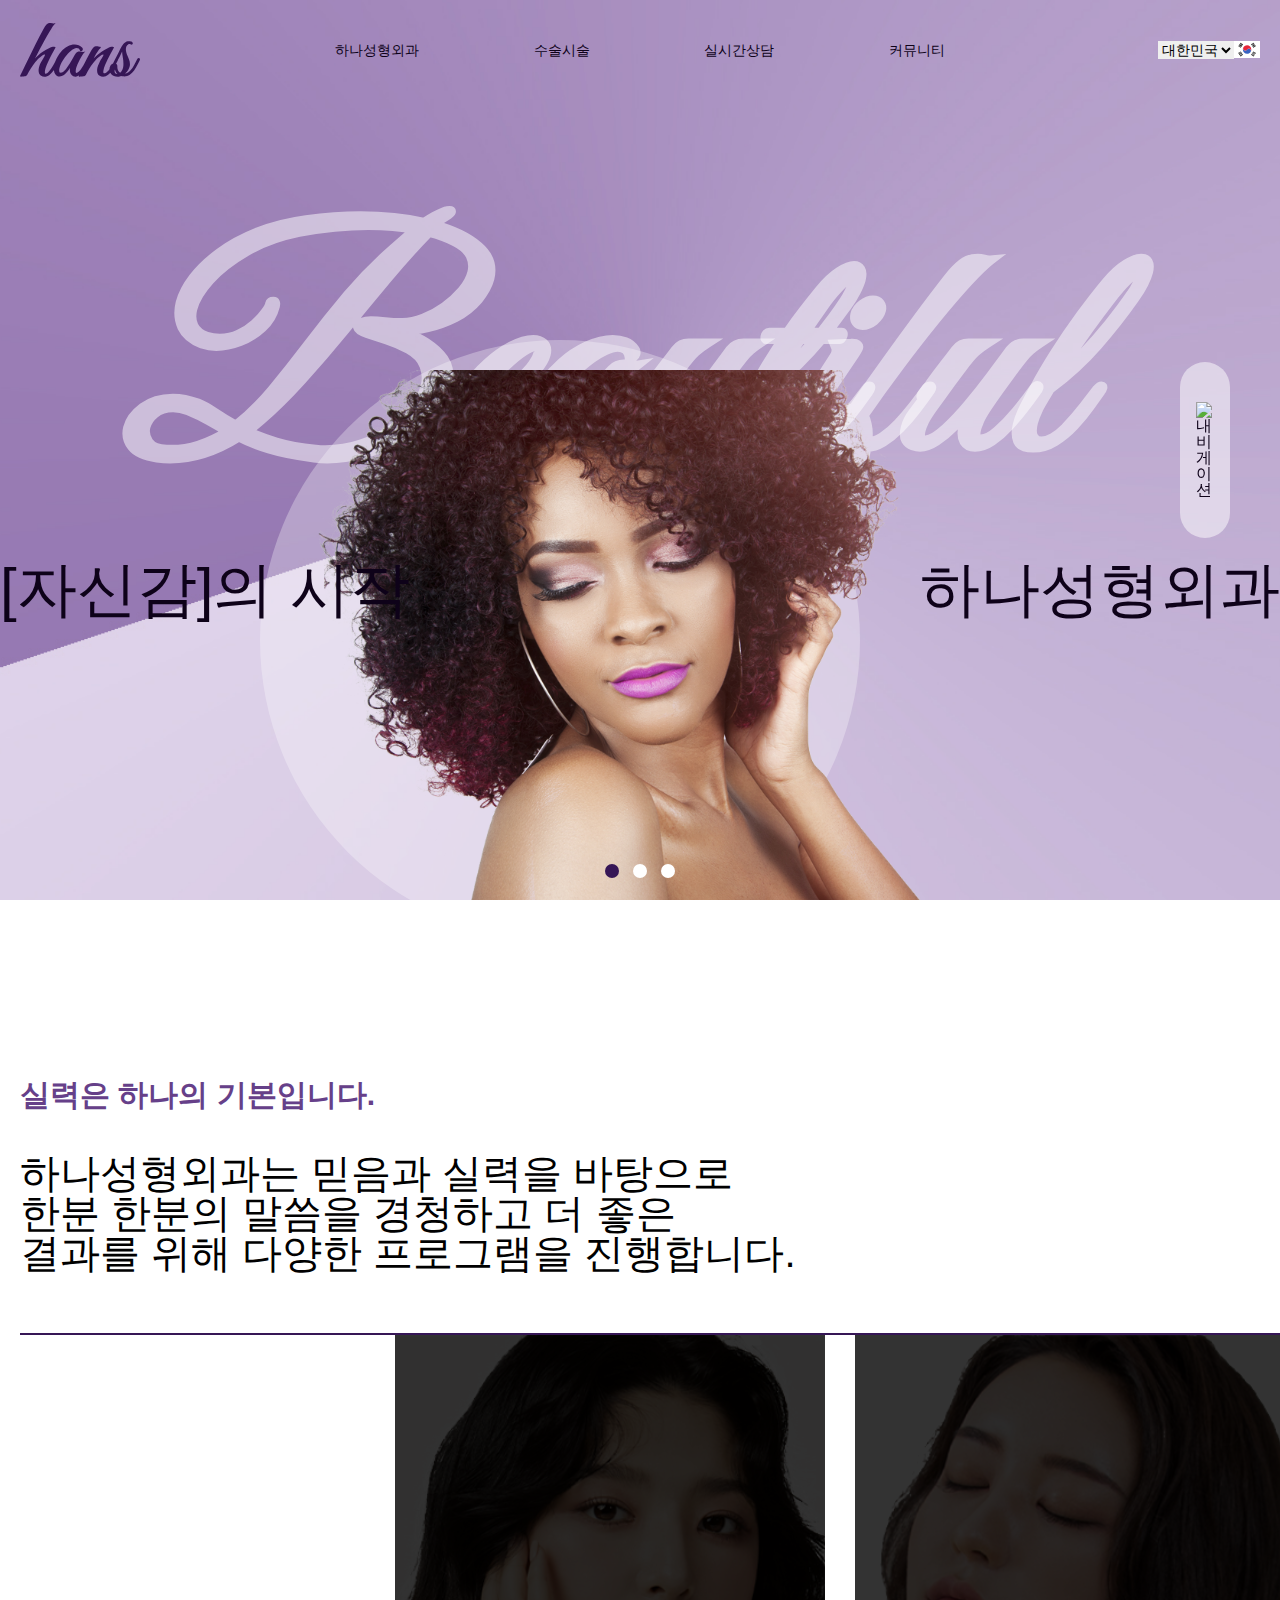
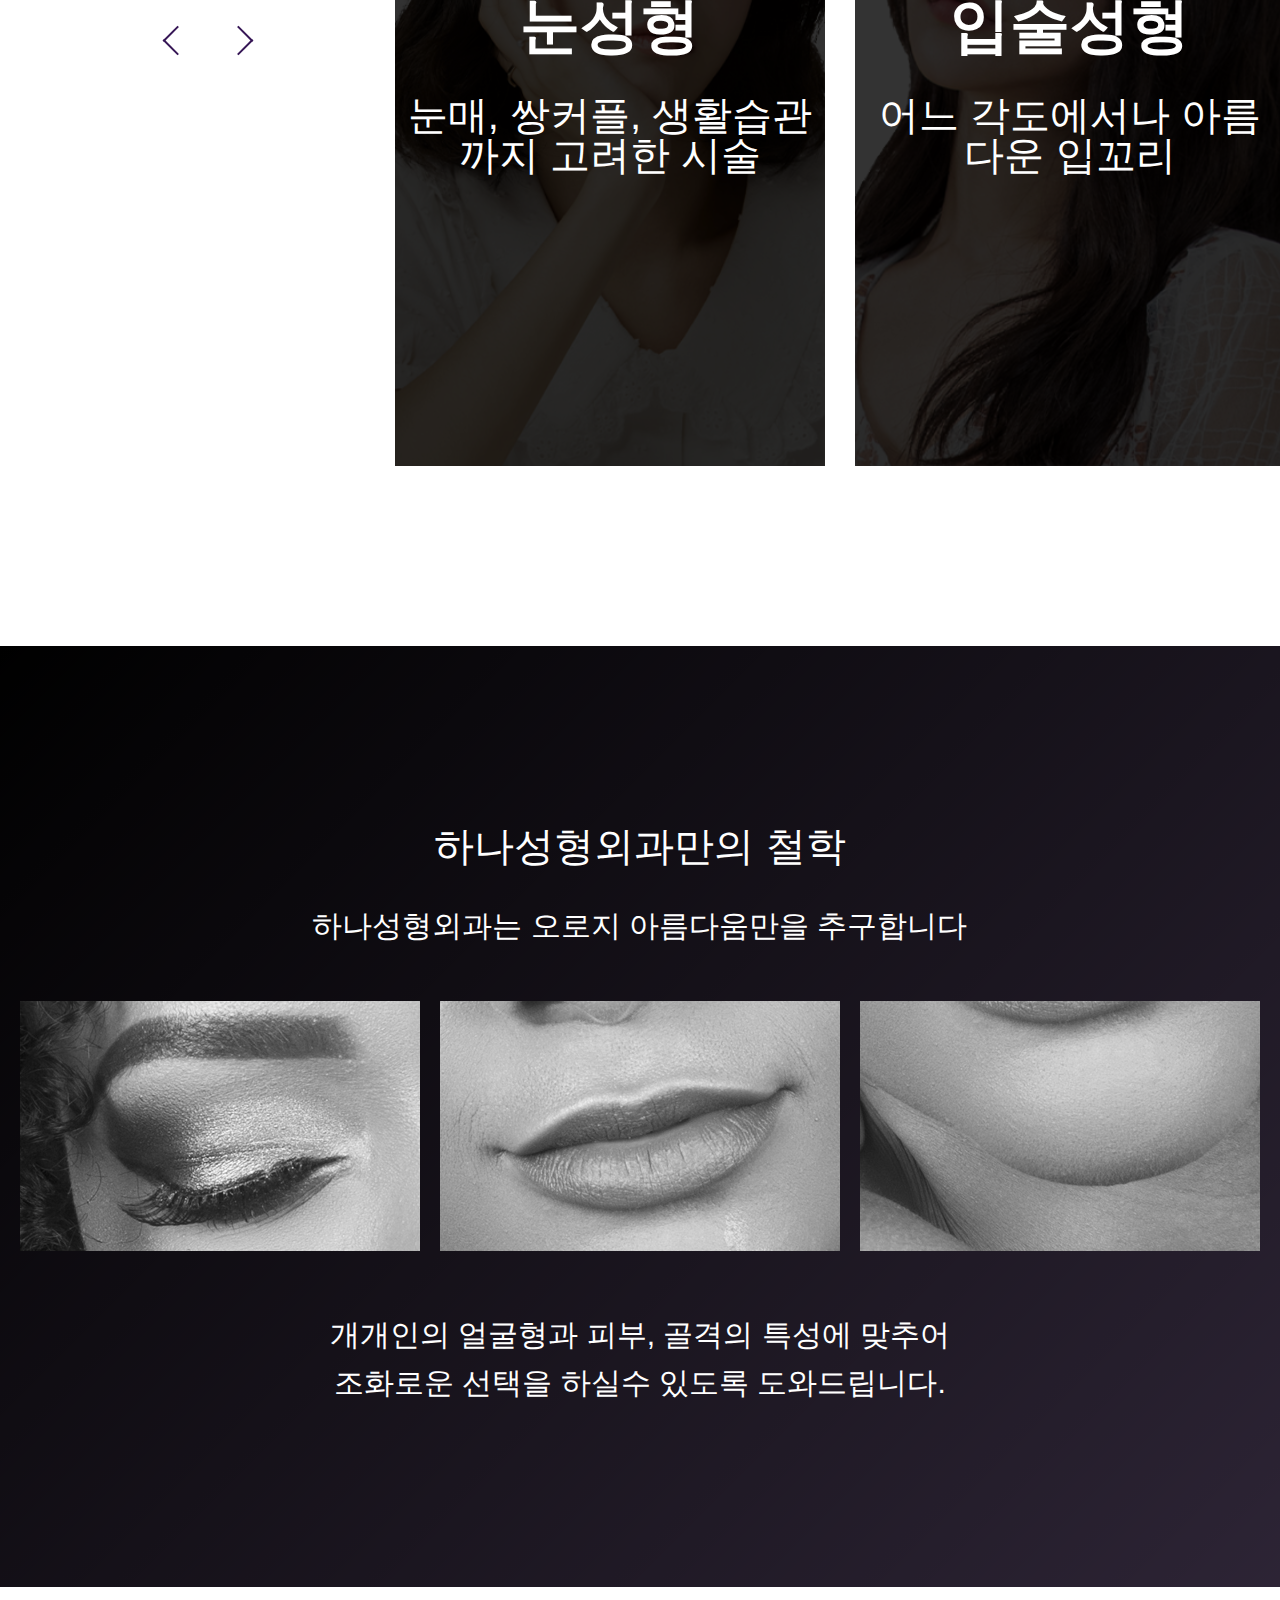
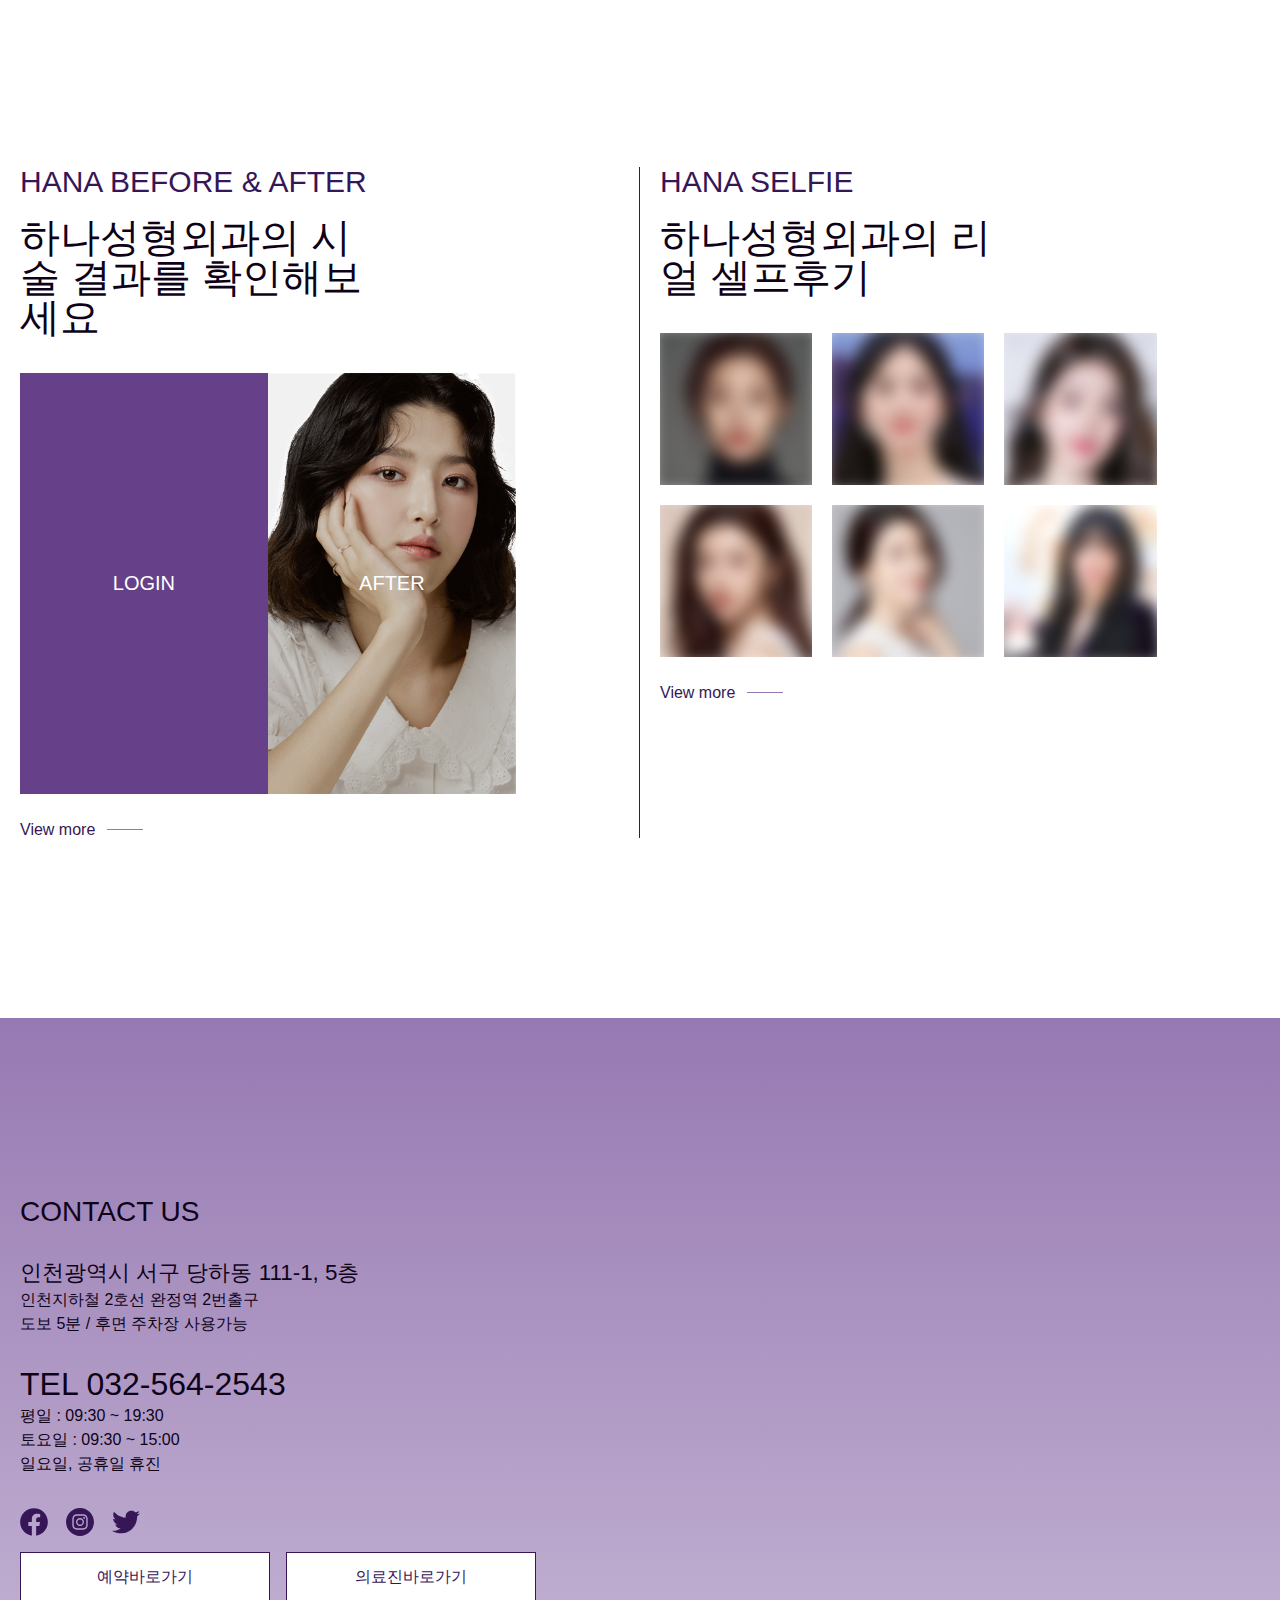
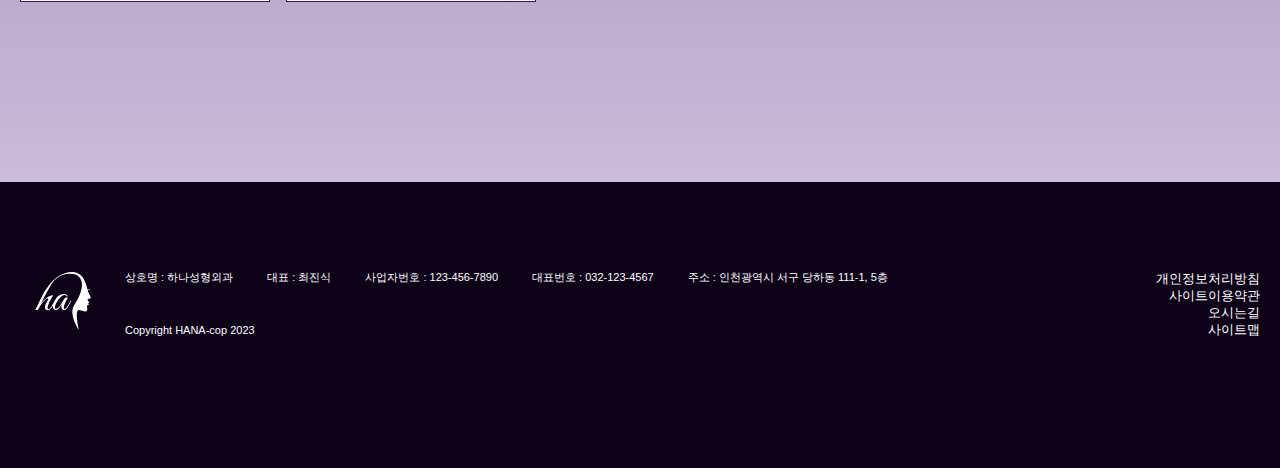
==== commit 0bd53381: "Add files via upload" ====
--- a/index.html
+++ b/index.html
@@ -9,6 +9,60 @@
     <link rel="stylesheet" href="./css/default.css">
     <link rel="stylesheet" href="./css/index.css">
     <title>하나성형외과</title>
+    <script>
+        window.addEventListener('load',()=>{
+            let _flag = document.querySelector('.lang img');
+            let _naNum = document.getElementById('na-num');
+            let _btnNab = document.getElementsByClassName('btn-nav');
+            let _mainNav = document.querySelector('#header nav');
+            let _header = document.getElementById('header');
+            
+            
+
+            // 국기변경 함수
+            let changFlag = ()=>{
+                let naCode = _naNum.value;
+                _flag.setAttribute('src',`./images/flag_${naCode}.svg`);
+                _flag.setAttribute('alt',naCode);
+            }
+
+            // 내비게이션 보이기감추기 함수
+            let showNav = ()=>{
+                if(_btnNab[0].getAttribute('data-role')==1){
+                    // 보이기
+                    _mainNav.style.left='0';
+                    _mainNav.style.right='0';
+                    _btnNab[0].setAttribute('data-role','0');
+                }else{
+                    //안보이기
+                    _mainNav.style.left='100%';
+                    _mainNav.style.right='-100%';
+                    _btnNab[0].setAttribute('data-role','1');
+                }
+            }
+            
+            // 헤더 반응 이벤트
+            let showHeader = ()=>{
+                let scrollY = document.documentElement.scrollTop;
+                if(scrollY>=500){
+                    _header.style.position='fixed';
+                    _header.style.background='#fff';
+                }else{
+                    _header.style.position='absolute';
+                    _header.style.background='transparent';
+                };
+            }
+
+            // 국기이벤트
+            _naNum.addEventListener('change',changFlag);
+            // 내비게이션 이벤트
+            _btnNab[0].addEventListener('click',showNav);
+            // 문서스크롤 이벤트
+            document.addEventListener('scroll',showHeader);
+
+            
+        })
+    </script>
 </head>
 <body>
     <section id="wrap">
@@ -33,20 +87,17 @@
                         </ul>
                     </nav>
                     <div class="lang">
-                        <select id="na-num" onchange="fnChange(this.value);">
-                            <option value="1">대한민국</option>
-                            <option value="2">중국</option>
-                            <option value="3">미국</option>
-                            <option value="4">일본</option>
+                        <select id="na-num">
+                            <option value="kr">대한민국</option>
+                            <option value="cn">중국</option>
+                            <option value="us">미국</option>
+                            <option value="jp">일본</option>
                         </select>
                         <div class="img-box">
-                            <img id="na-num01" src="./images/flag_kr.svg" alt="대한민국">
-                            <img id="na-num02" src="./images/flag_cn.svg" alt="중국" style="display: none;">
-                            <img id="na-num03" src="./images/flag_us.svg" alt="미국" style="display: none;">
-                            <img id="na-num04" src="./images/flag_jp.svg" alt="일본" style="display: none;">
+                            <img src="./images/flag_kr.svg" alt="대한민국">
                         </div>
                     </div>
-                    <div class="btn-nav" onclick="callNav();">
+                    <div class="btn-nav" data-role="1">
                         <span>내비게이션 버튼</span>
                     </div>
                 </div>
@@ -282,9 +333,29 @@
                 </div>
             </div>            
         </footer>
+        <aside id="aside">
+            <h2>사이드 내비게이션</h2>  
+            <nav class="m-nav">
+                <img src="./images/side-nav-m.png" alt="모바일 내비게이션" usemap="#m-nav">
+                <map name="m-nav">
+                    <area shape="circle" coords="27,27,25" href="#" alt="카카오톡">
+                    <area shape="circle" coords="27,90,25" href="#" alt="온라인상담">
+                    <area shape="circle" coords="27,153,25" href="#" alt="오시는길">
+                    <area shape="circle" coords="27,214,25" href="#sec01" alt="위로">
+                </map>
+
+            </nav>
+            <nav class="nav">
+                <img src="./images/side-nav.png" alt="내비게이션" usemap="#nav">
+                <map name="nav">
+                    <area shape="rect" coords="0,0,57,64" href="#" alt="카카오톡">
+                    <area shape="rect" coords="0,134,57,187" href="#" alt="온라인상담">
+                    <area shape="rect" coords="0,259,57,318" href="#" alt="오시는길">
+                    <area shape="rect" coords="0,388,57,447" href="#sec01" alt="위로">
+                </map>
+            </nav>
+        </aside>
     </section>
-    <script src="./js/swiper.js"></script>
-    <script src="./js/default.js"></script>
-    <script src="./js/index.js"></script>    
+    
 </body>
 </html>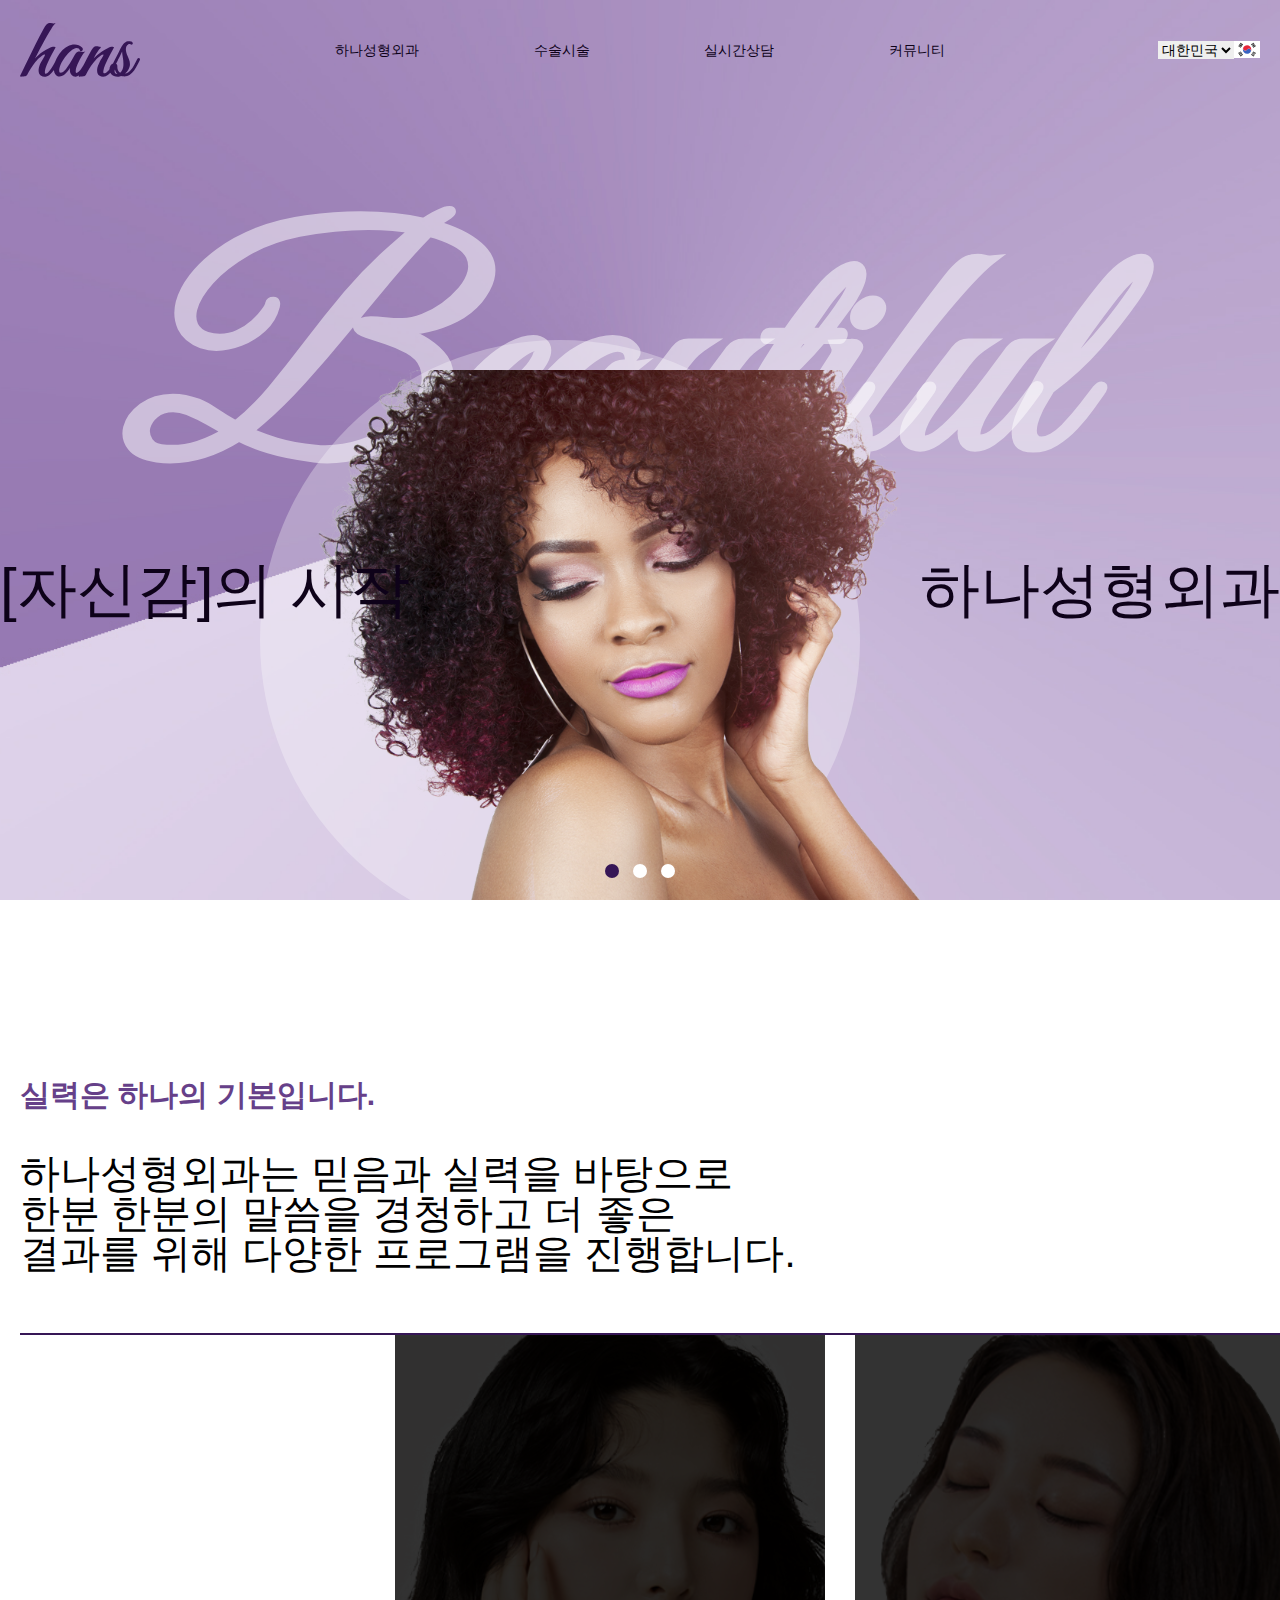
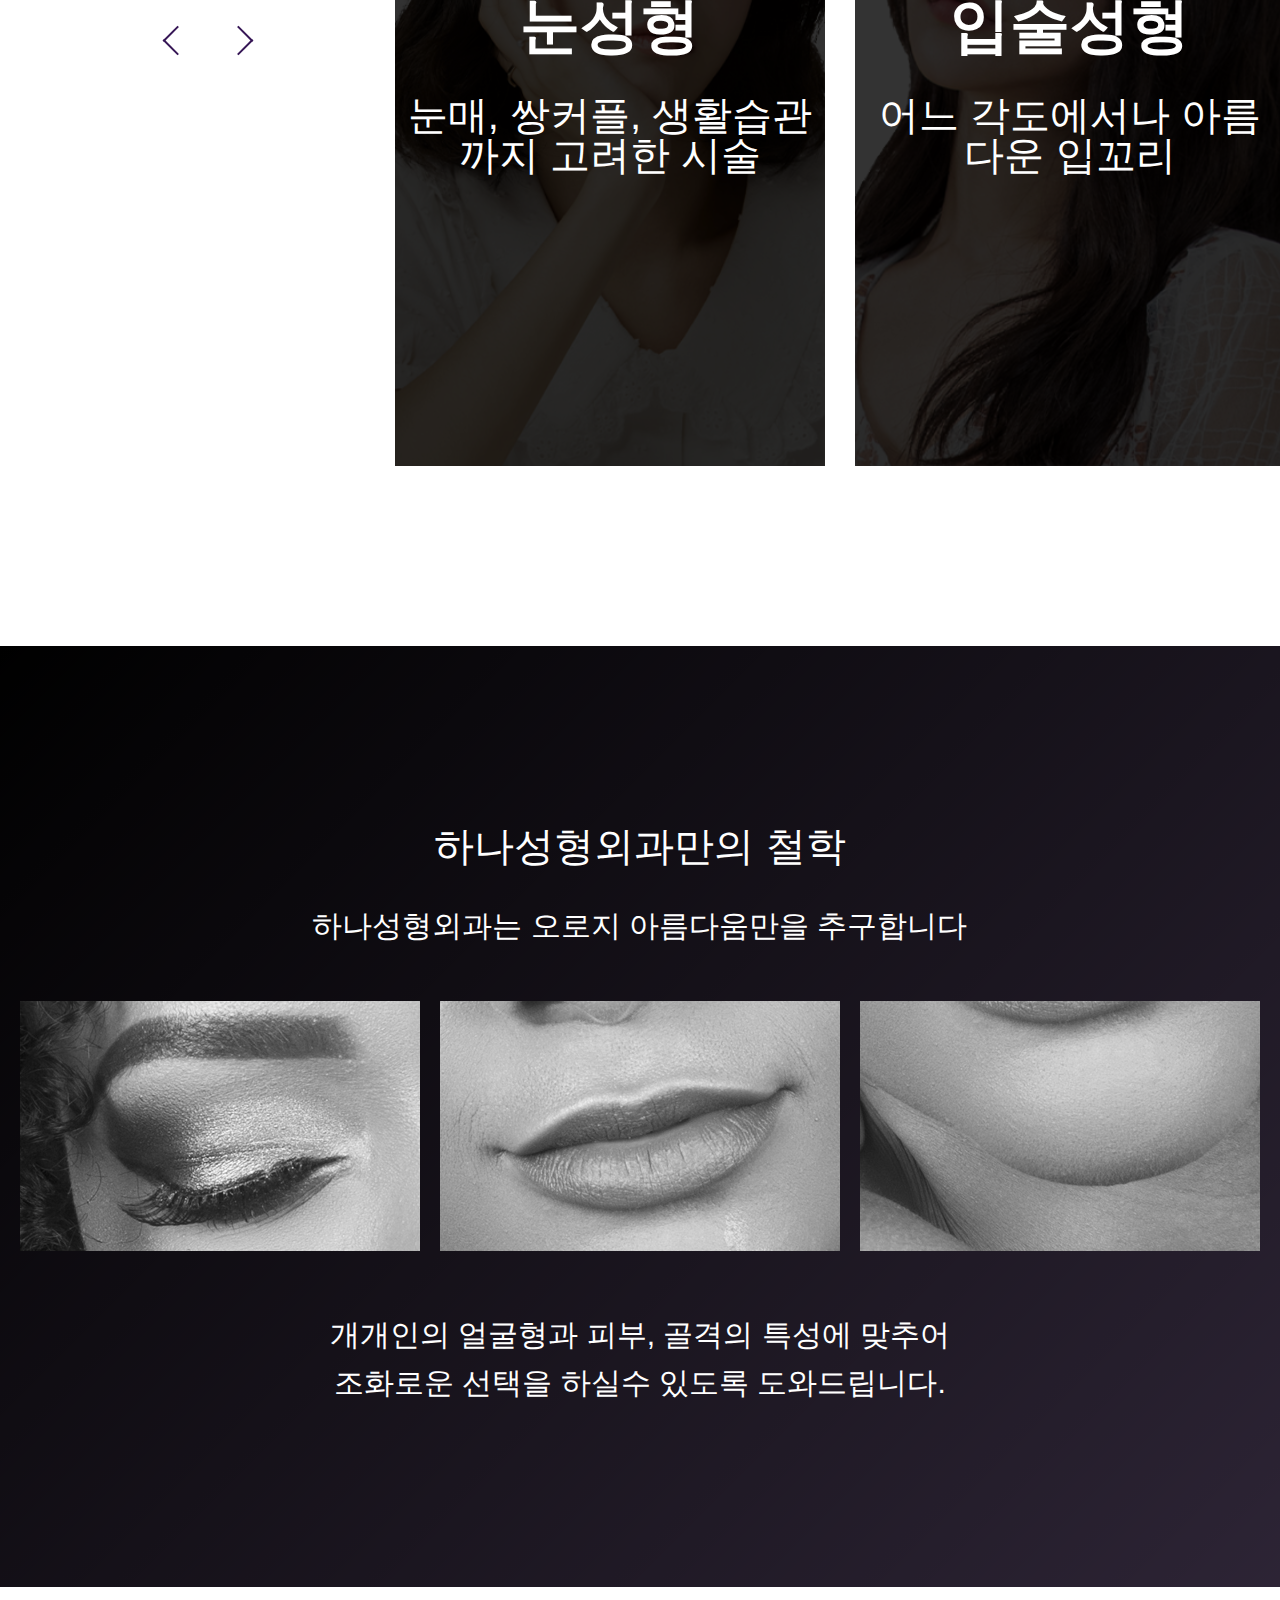
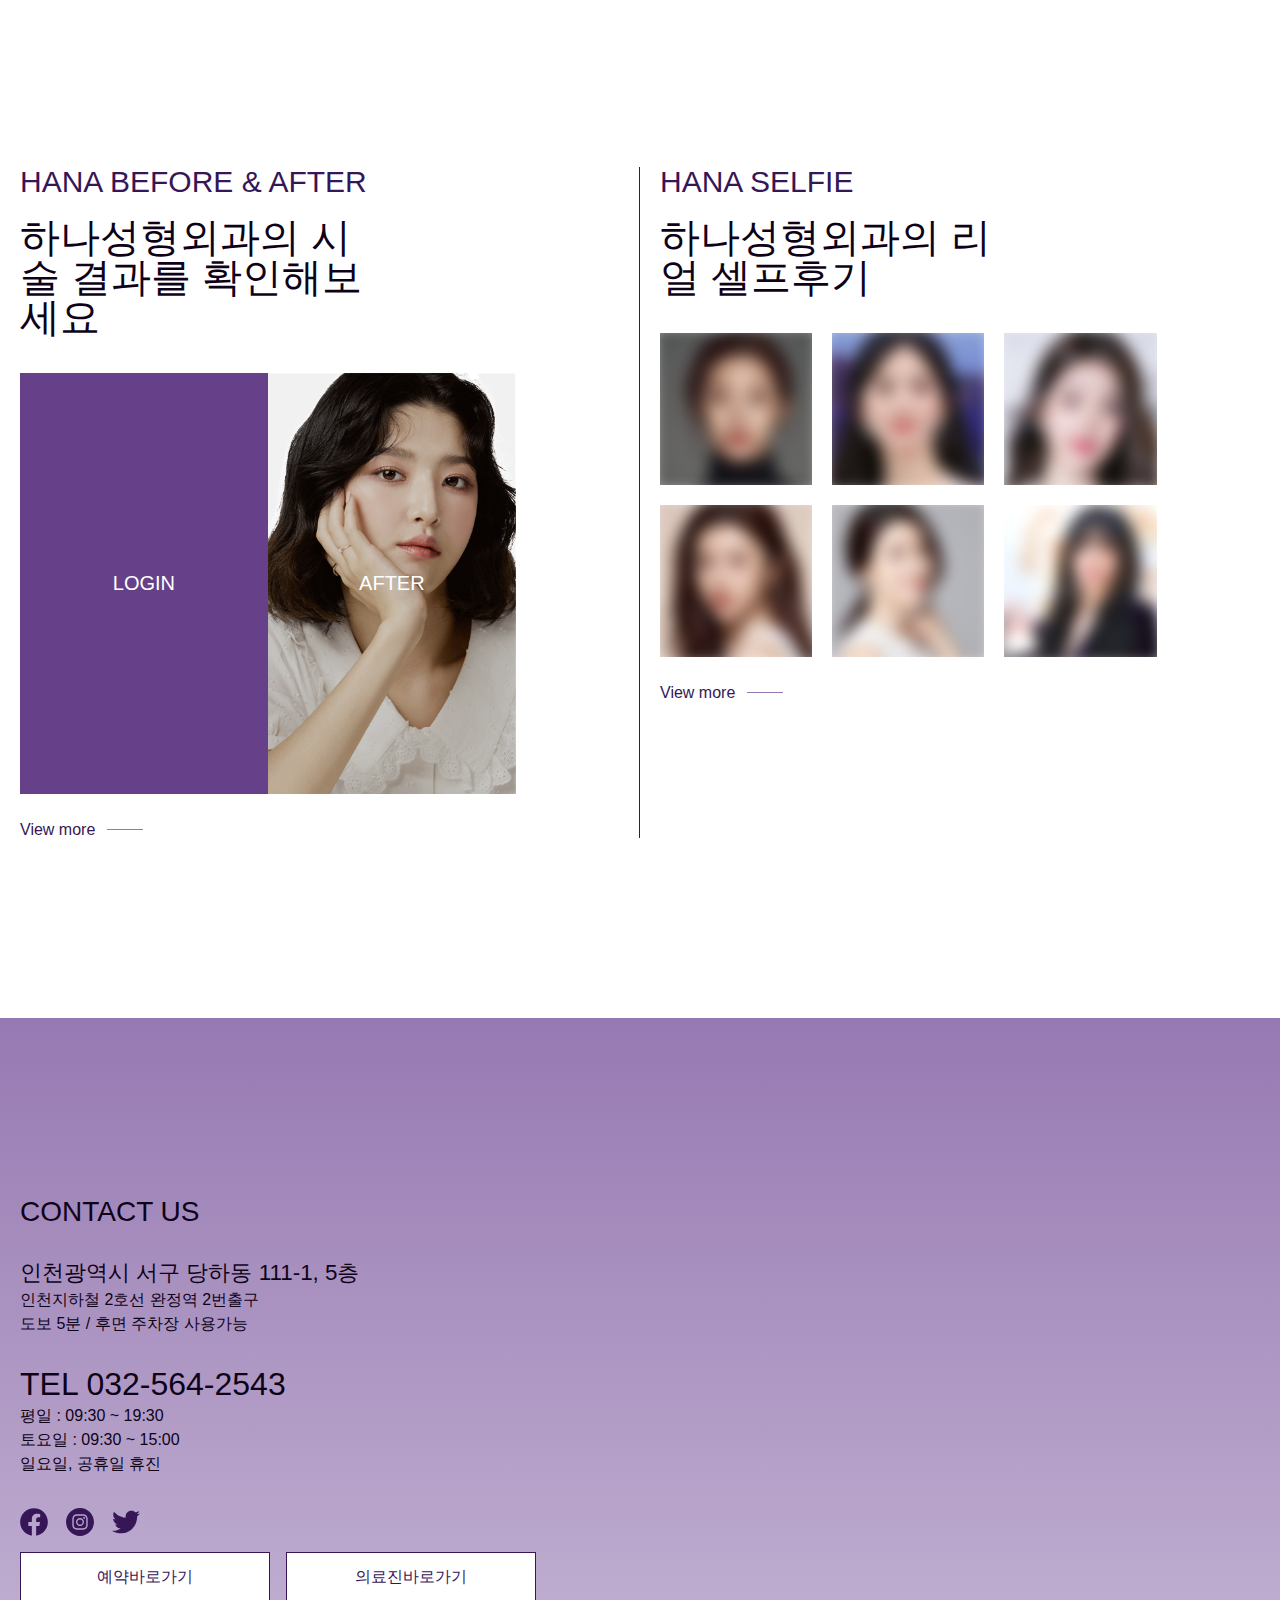
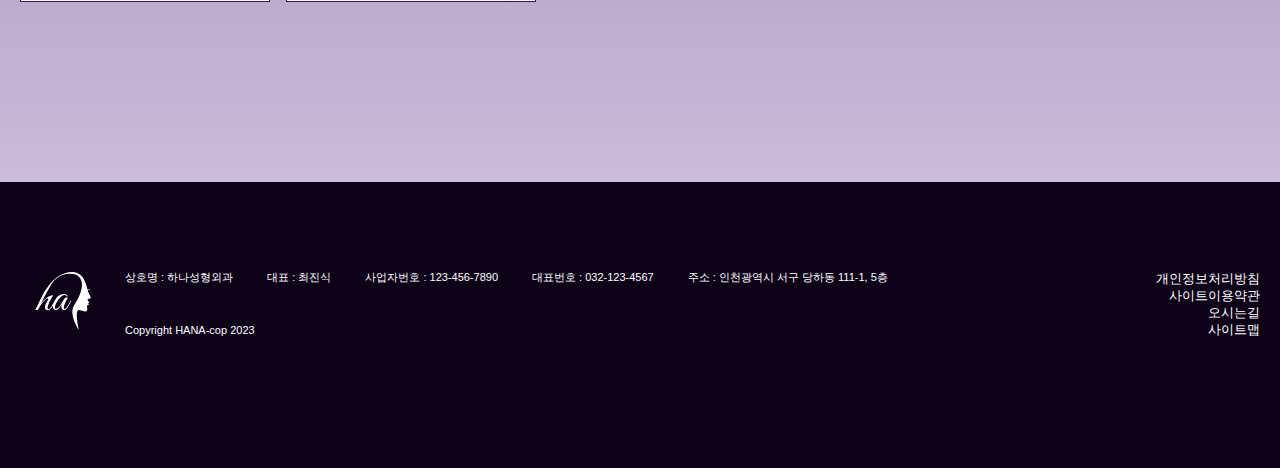
==== commit 7a813dc7: "Add files via upload" ====
--- a/index.html
+++ b/index.html
@@ -333,28 +333,6 @@
                 </div>
             </div>            
         </footer>
-        <aside id="aside">
-            <h2>사이드 내비게이션</h2>  
-            <nav class="m-nav">
-                <img src="./images/side-nav-m.png" alt="모바일 내비게이션" usemap="#m-nav">
-                <map name="m-nav">
-                    <area shape="circle" coords="27,27,25" href="#" alt="카카오톡">
-                    <area shape="circle" coords="27,90,25" href="#" alt="온라인상담">
-                    <area shape="circle" coords="27,153,25" href="#" alt="오시는길">
-                    <area shape="circle" coords="27,214,25" href="#sec01" alt="위로">
-                </map>
-
-            </nav>
-            <nav class="nav">
-                <img src="./images/side-nav.png" alt="내비게이션" usemap="#nav">
-                <map name="nav">
-                    <area shape="rect" coords="0,0,57,64" href="#" alt="카카오톡">
-                    <area shape="rect" coords="0,134,57,187" href="#" alt="온라인상담">
-                    <area shape="rect" coords="0,259,57,318" href="#" alt="오시는길">
-                    <area shape="rect" coords="0,388,57,447" href="#sec01" alt="위로">
-                </map>
-            </nav>
-        </aside>
     </section>
     
 </body>
